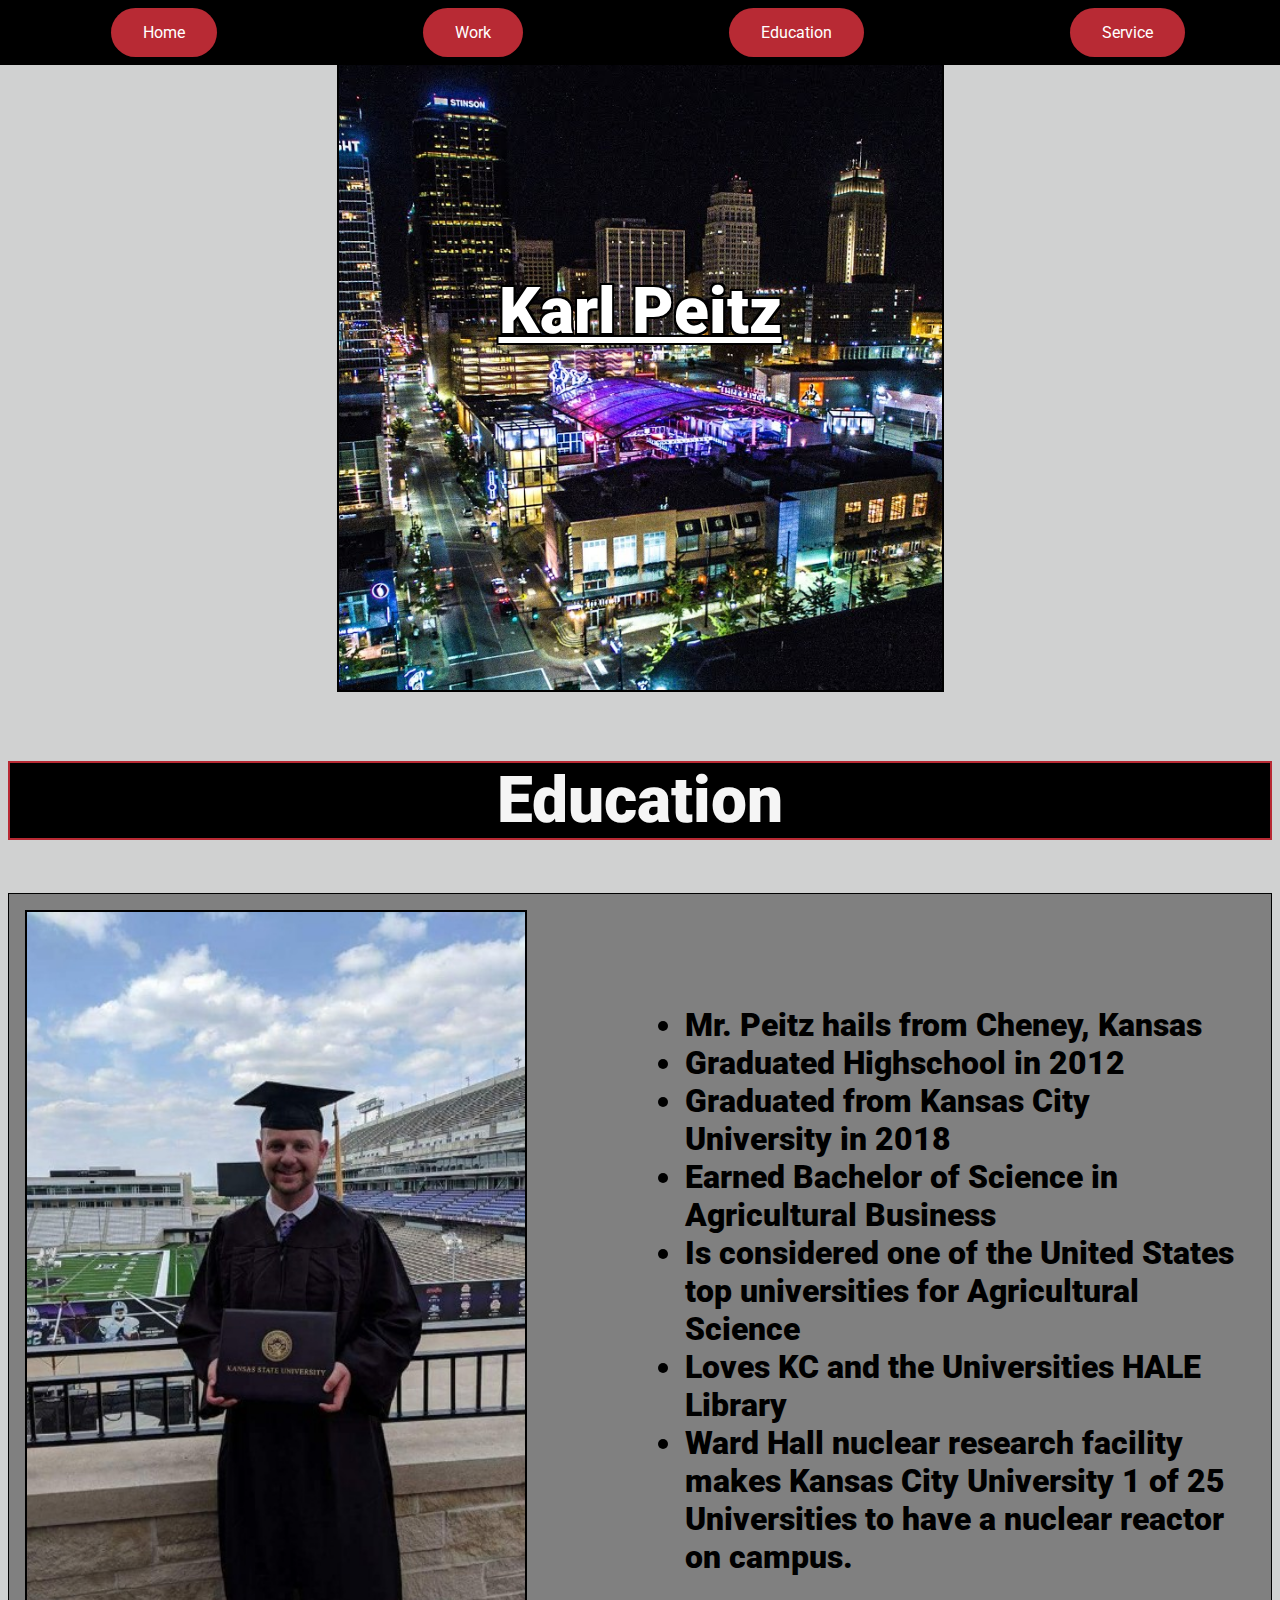
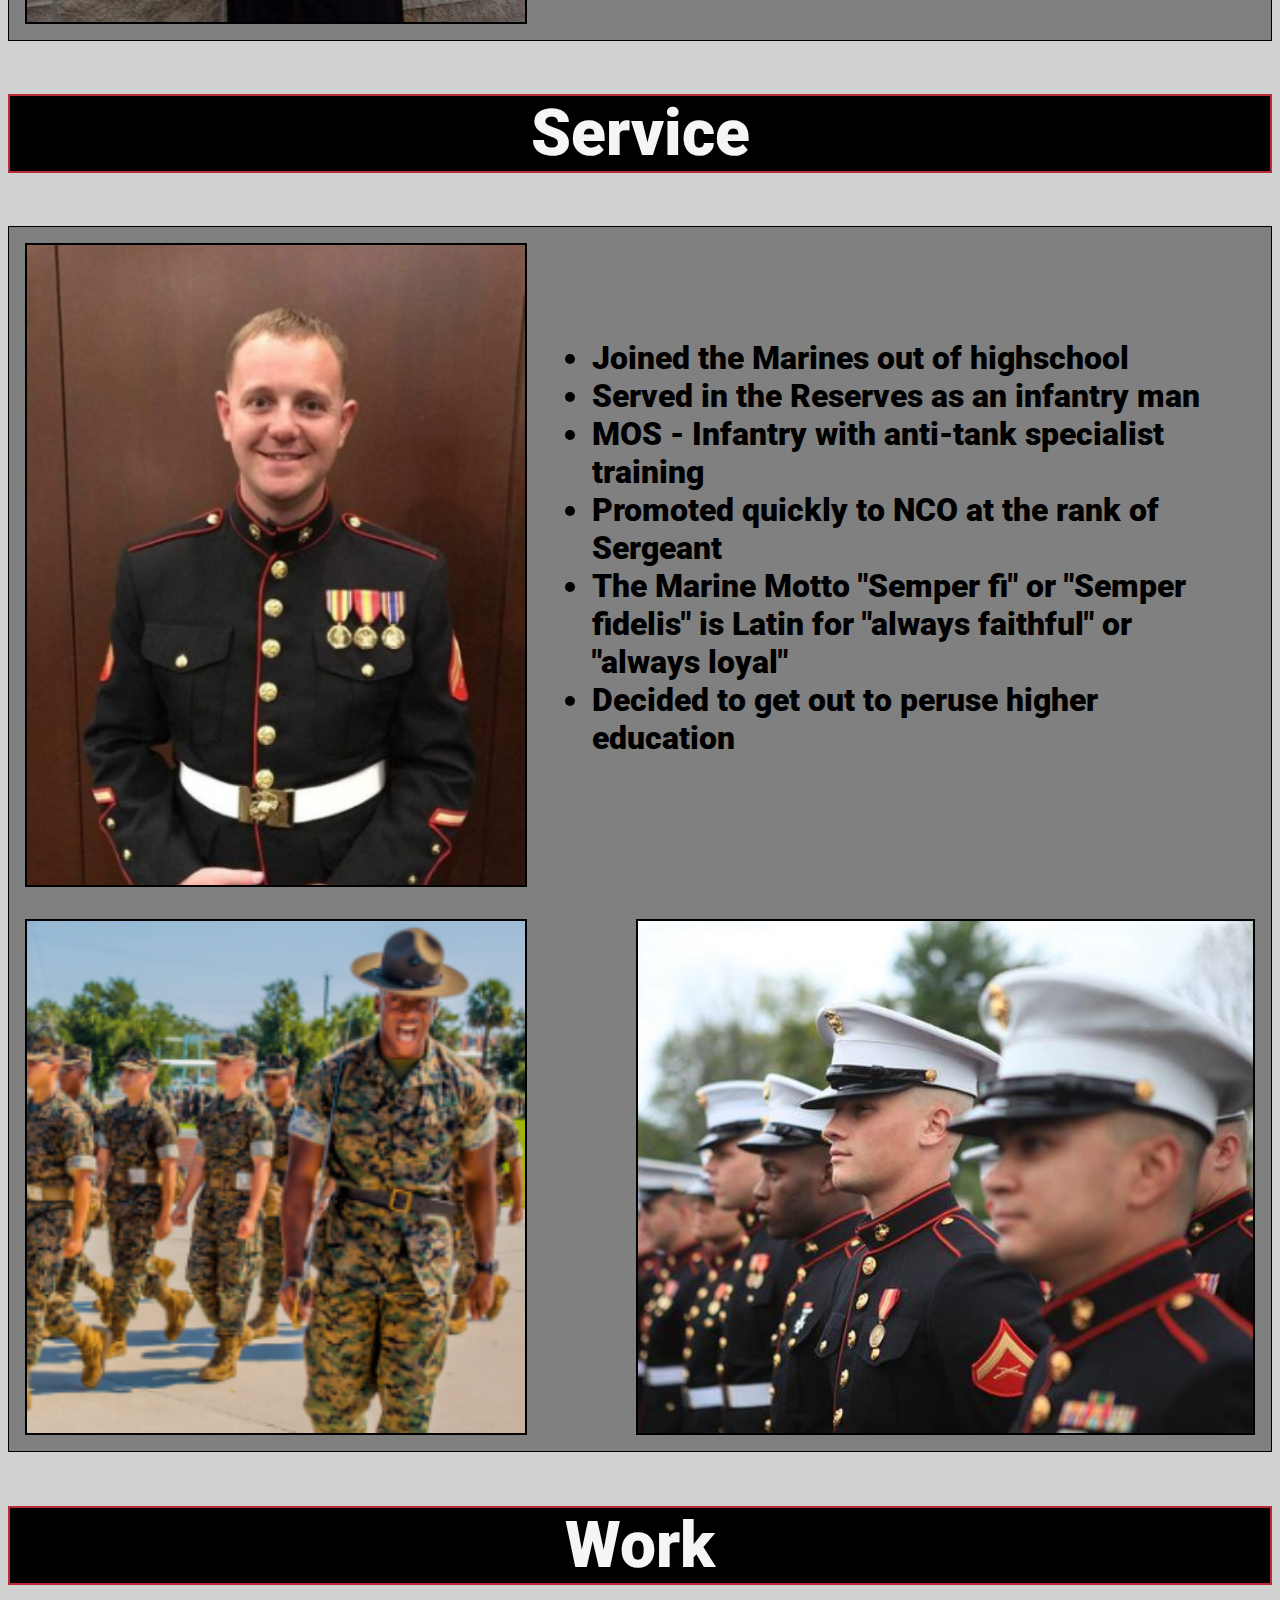
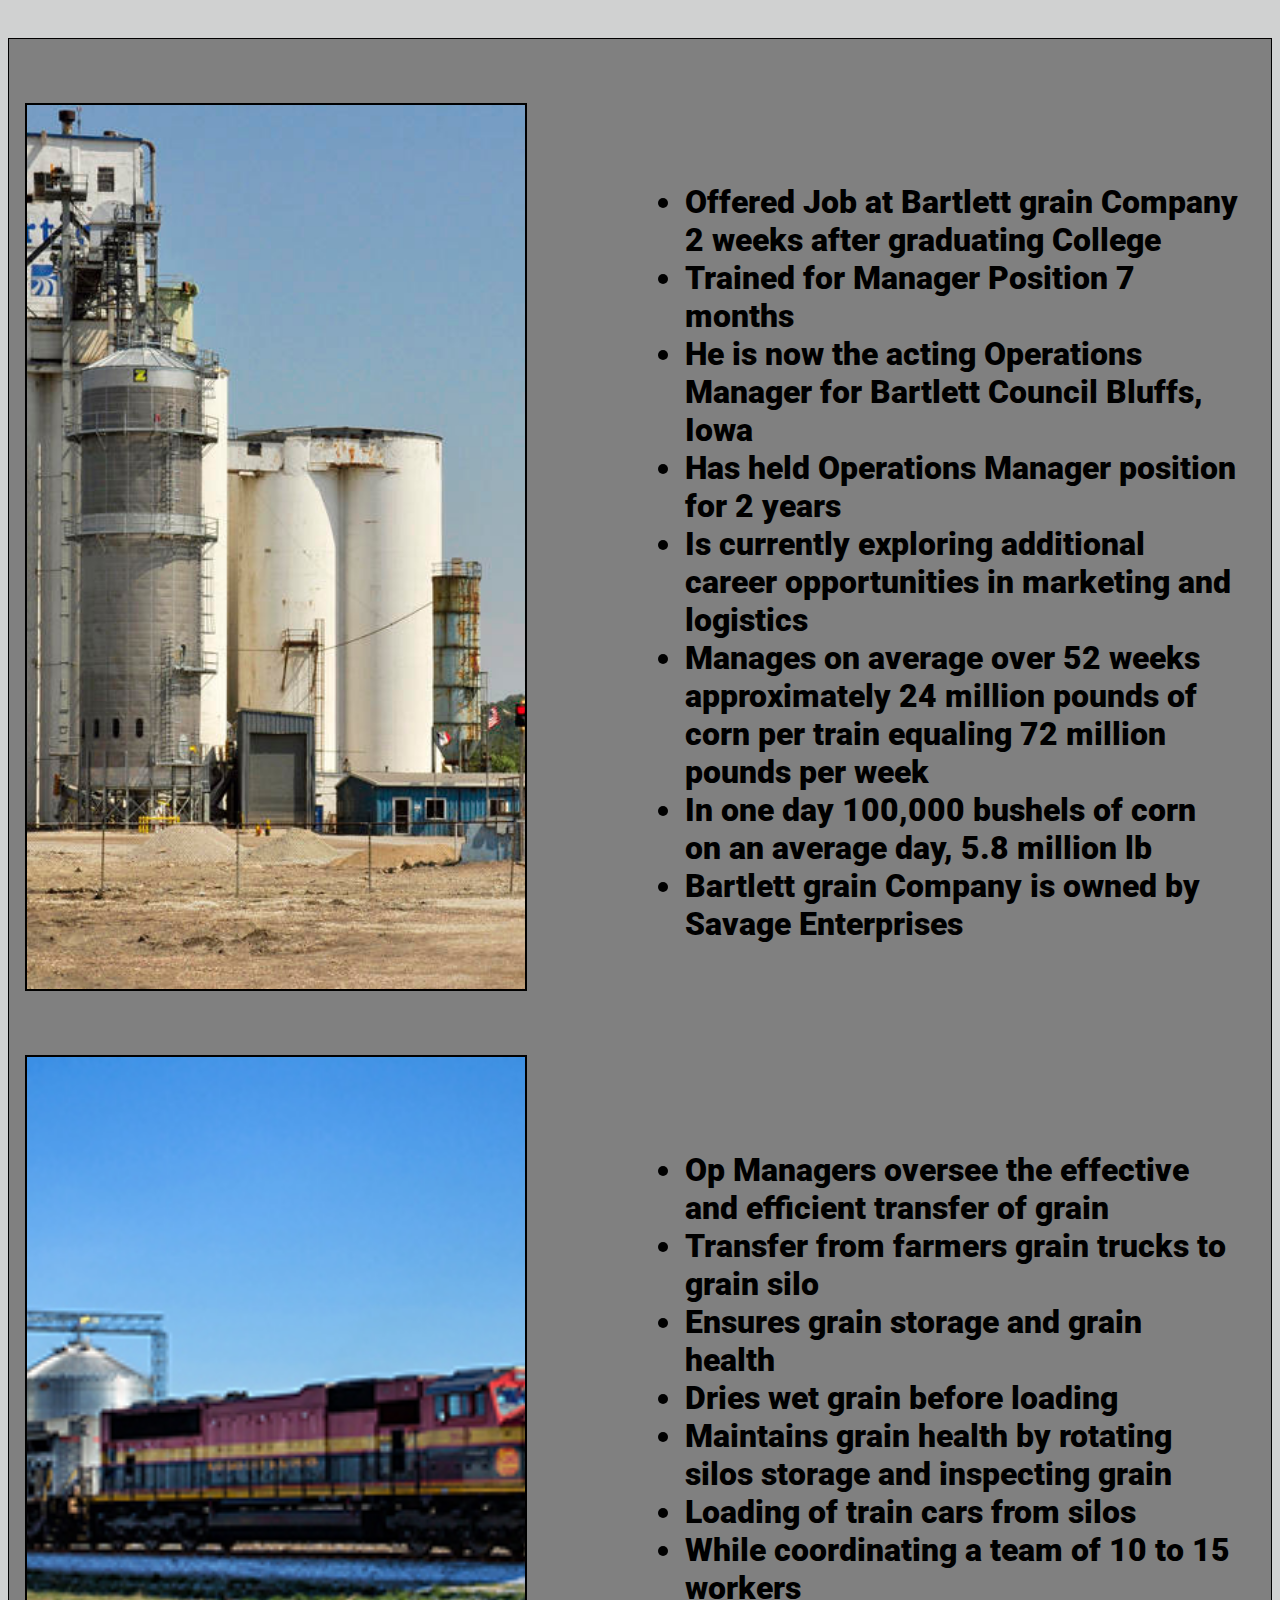
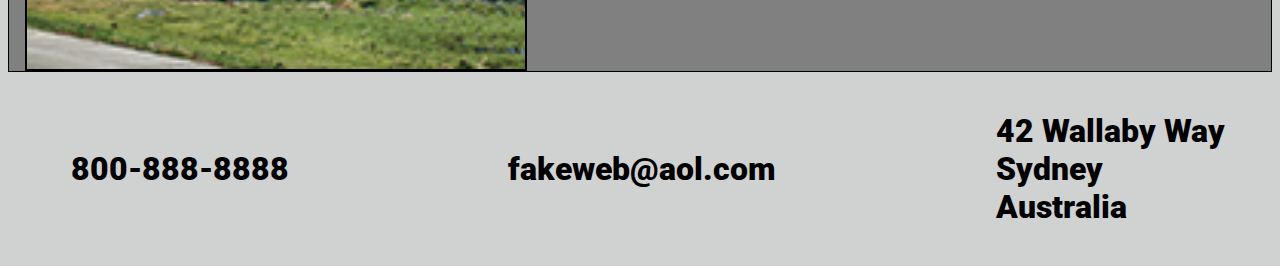
==== BigProject/index.html @ 29ce56cd "Added Mobile styling" ====
<!DOCTYPE html>
<!-- Note to self implement css grid in future iterateions -->
<html lang="en">
<head>
    <meta charset="UTF-8">
    <meta name="viewport" content="width=device-width, initial-scale=1.0">
    <link rel="stylesheet" href="style.css">
    <link href="https://fonts.googleapis.com/css2?family=Roboto:ital,wght@0,300;1,500;1,900&display=swap" rel="stylesheet">
    <title>Karl Peitz</title>
</head>
<body>
    <div class="navbar">
        <a class="navbar-button" href="#Home">Home</a>
        <a class="navbar-button" href="#Work">Work</a>
        <a class="navbar-button" href="#Education">Education</a>
        <a class="navbar-button" href="#Service">Service</a>
    </div>
<div>   
<div id="Home">
    <section class="main-content container">
            <div class="background">
                <div class="container">
                    <p class="heading"> Karl Peitz</p>
                </div>
            </div>    
    </section>
    <div class="main-container">

    <a id="Education">
        <h2>Education</h2>
        <section class="main-content container wrapper-border">
            <div class="background-gradPic Pic-w-half"></div>  
            <ul class="text-left">
                <li>Mr. Peitz hails from Cheney, Kansas</li>
                <li>Graduated Highschool in 2012</li>
                <li>Graduated from Kansas City University in 2018</li>
                <li>Earned Bachelor of Science in Agricultural Business</li>
                <li>Is considered one of the United States top universities for Agricultural Science</li>
                <li>Loves KC and the Universities HALE Library</li>
                <li>Ward Hall nuclear research facility makes Kansas City University 1 of 25 Universities to have a nuclear reactor on campus.</li>
            </ul>
            
        </section>
    </a>

    <a id="Service">
        <h2>Service</h2>
        <section class="main-content wrapper-border">
            <div class="background-dressBlues Pic-w-half"></div>
            <ul class="list-left text-left">
                <li>Joined the Marines out of highschool</li>
                <li>Served in the Reserves as an infantry man</li>
                <li>MOS - Infantry with anti-tank specialist training</li>
                <li>Promoted quickly to NCO at the rank of Sergeant</li>
                <li>The Marine Motto "Semper fi" or "Semper fidelis" is Latin for "always faithful" or "always loyal"</li>
                <li>Decided to get out to peruse higher education</li>
            </ul>
            <!-- <div class="main-content "> -->
                <div class="background-bootCamp Pic-w-half"></div>
            
                <div class="background-bootCamp2 Pic-w-half"> </div>
            <!-- </div>  -->
            
        </section>
    </a>

    <a id="Work">
        <h2>Work</h2>
        <div class="wrapper-border ">
        <section class="main-content ">
            <div class="background-workSite Pic-w-half"></div>
            <ul class="text-left">
                <li>Offered Job at Bartlett grain Company 2 weeks after graduating College</li>
                <li>Trained for Manager Position 7 months</li>
                <li>He is now the acting Operations Manager for Bartlett Council Bluffs, Iowa</li>
                <li>Has held Operations Manager position for 2 years</li>
                <li>Is currently exploring additional career opportunities in marketing and logistics</li>
                <li>Manages on average over 52 weeks approximately 24 million pounds of corn per train equaling 72 million pounds per week</li>
                <li>In one day 100,000 bushels of corn on an average day, 5.8 million lb</li>
                <li>Bartlett grain Company is owned by Savage Enterprises</li>
            </ul>
        </section>
        <section  class="main-content">
            <div class="background-longTrain Pic-w-half"></div>   
            <ul class="text-left" >
                    <li>Op Managers oversee the effective and efficient transfer of grain</li>
                    <li>Transfer from farmers grain trucks to grain silo</li>
                    <li>Ensures grain storage and grain health</li>
                    <li>Dries wet grain before loading</li>
                    <li>Maintains grain health by rotating silos storage and inspecting grain</li>
                    <li>Loading of train cars from silos</li>
                    <li>While coordinating a team of 10 to 15 workers</li>
            </ul>
           
 
            
        </section>
    </div>
    </a>

</div>
</div>

    <footer>
        <p> 800-888-8888</p>
        <br>
        <p>fakeweb@aol.com</p>
        <br>
    <p>42 Wallaby Way
        <br>
        Sydney
        <br>
        Australia</p>
    </footer>
</div>
</body>
</html>
---- BigProject/style.css ----
:root{
    --mainColor: #000;
    --secondaryColor: grey;
    --accentColor: #B82A34;

}
body{
    background-color: rgba(22,25, 26, .2);
}
.heading{
    font-family: 'Roboto', sans-serif;
    text-align: center;
    display: block;
    color: #ffffff;
    text-shadow:
   -2px -2px 0 #000,  
    2px -2px 0 #000,
    -2px 2px 0 #000,
     2px 2px 0 #000;
    font-size: 4em;
    text-decoration-line: underline;
    padding-bottom: 1em;
}
h2{
    text-align: center;
    font-family: 'Roboto', sans-serif;
    text-emphasis: bold;
    font-size: 4em;
    font-weight: 900;
    color: whitesmoke;
    background-color: var(--mainColor);
    border:2px solid var(--accentColor);
}
p, li{
    font-family: 'Roboto', sans-serif;
    font-size: 2em;
    font-weight: 900;
}
/* Div management */
.main-container{
    display: grid;
    grid-template-columns: auto;
}
.main-content{
    margin-top: 2em;
    height: auto;
    display: grid;
    grid-template-columns: auto auto;
}
.container{
    justify-content: center;
    align-content: center;
}
.wrapper-border{
    border: 1px solid black;
    background-color: var(--secondaryColor);
}
.text-left{
    text-align: left;
    list-style-position: outside;
    padding-left: 20em;
    padding-top: 6em;
    padding-bottom: 3em;
    padding-right: 2em;
}
.list-left{
    padding-left: 25%;
}

/* All background images */
.background{
    background-image: url("resources/nightScape.jpg");
    background-color: #cccccc;
    background-size: cover;
    background-repeat: no-repeat;
    background-position: 50% 50%;
    padding: 10em 10em 10em 10em;
    margin: 1em 1em 1em 1em;
    border: 2px solid black;
    height: 20em;
}
section{
    display: grid;
    grid-template-columns: repeat(auto auto);
}
.navbar{
    display: flex;
    flex-direction: row;
    justify-content: space-around;
    align-items: center;
    overflow: hidden;
    position: fixed;
    top: 0;
    width: 100%;
    padding: .5em;
    background-color: var(--mainColor);
    left: 0;
}
.navbar-button{
        padding: 1em 1em 1em 1em;
        background-color: var(--accentColor);
        border: none;
        color: white;
        padding: 15px 32px;
        text-align: center;
        text-decoration: none;
        display: inline-block;
        font-size: 16px;
        border-radius: 50px;
        font-family: 'Roboto', sans-serif;
}
footer{
    padding: 5em 5em ;
    text-align: left;
    font-family: 'Roboto', sans-serif;
    font-weight: 800;
    float: left;
    display: flex;
    flex-direction: row;
    justify-content: space-around;
    align-items: center;
    width: 100%;
    padding: .5em;
}


.background-longTrain{
    height: auto;
    background-image: url("resources/longTrain.jpg");
    background-color: #cccccc;
    background-size: cover;
    background-repeat: no-repeat;
    background-position: 50% 50%;
    padding: 10em 10em 10em 10em;
    margin: 1em 1em 1em 1em;
    margin-bottom: 0em;
    max-width: 30em;
    border: 2px solid black;
}

.background-workSite{
    max-width: 100%;
    height: auto;
    background-image: url("resources/workSite.jpg");
    background-color: #cccccc;
    background-size: cover;
    background-repeat: no-repeat;
    background-position: 80% 80%;
    padding: 10em 10em 10em 10em;
    margin: 1em 1em 1em 1em;
    margin-top: 2em;
    min-height: 25em;
    max-width: 30em;
    border: 2px solid black;
}

.background-gradPic{
    background-image: url("resources/gradPic.jpg");
    background-color: #cccccc;
    background-size: cover;
    background-repeat: no-repeat;
    background-position: 25% 25%;
    padding: 10em 10em 10em 10em;
    margin: 1em 1em 1em 1em;
    min-height: 20em;
    max-width: 30em;
    border: 2px solid black;
}
.background-bootCamp{
    background-image: url("resources/bootCamp.png");
    background-color: #cccccc;
    background-size: cover;
    background-position: top right;
    background-repeat: no-repeat;
    padding: 10em 10em 10em 10em;
    margin: 1em 1em 1em 1em;
    height: 12em;
    border: 2px solid black;
}
.background-bootCamp2{
    background-image: url("resources/bootCamp2.png");
    background-color: #cccccc;
    background-size: cover;
    background-position: top right;
    background-repeat: no-repeat;
    padding: 10em 10em 10em 10em;
    margin: 1em 1em 1em 1em;
    height: 12em;
    border: 2px solid black;
    float: right;
    padding-left: 2px;
    margin-left: auto;
}
.background-dressBlues{
    background-image: url("resources/dressBlues.jpg");
    background-color: #cccccc;
    background-size: cover;
    background-repeat: no-repeat;
    background-position: 15% 15%;
    padding: 10em 10em 10em 10em;
    margin: 1em 1em 1em 1em;
    min-height: 20em;
    max-width: 30em;
    border: 2px solid black;
}
/* This is picture width */
.Pic-w-half{
    width: 50%;
}
.Pic-w-full{
    width: 100%;
}
/* Media query to make it mobile friendly */

@media only screen and (max-width: 800px){
    section{
        display: grid;
        grid-template-columns: repeat(auto);
        width: 100%;
    }
    .main-content{
        display: grid;
        grid-template-columns: auto;
        width: 100%;
    }
    .list-left{
        padding-left: 25%;
    }
    .text-left{
        text-align: left;
        list-style-position: outside;
        padding-left: 12em;
        padding-top: 6em;
        padding-bottom: 3em;
        padding-right: 12em;
        font-size: .5em;
    }
    li{
        font-size: 2em;
    }
    .Pic-w-half{
        width: 0%;
    }
    footer{
        width: 50%;
        font-size: .5em;
        padding: 5em 5em;
        text-align: left;
        font-family: 'Roboto', sans-serif;
        font-weight: 800;
        float: left;
        display: flex;
        flex-direction: column;
        justify-content: space-around;
        align-items: center;
        width: 100%;
        padding: .5em;
    }
    .navbar{
        width: auto;
        font-size: ;
        /* display: block; */
    }
    .background-bootCamp2{
        background-image: url("resources/bootCamp2.png");
        background-color: #cccccc;
        background-size: cover;
        background-position: top right;
        background-repeat: no-repeat;
        padding: 10em 10em 10em 10em;
        margin: 1em 1em 1em 1em;
        height: 12em;
        border: 2px solid black;
        float: right;
        padding-left: none;
        margin-left: auto;
    }
}
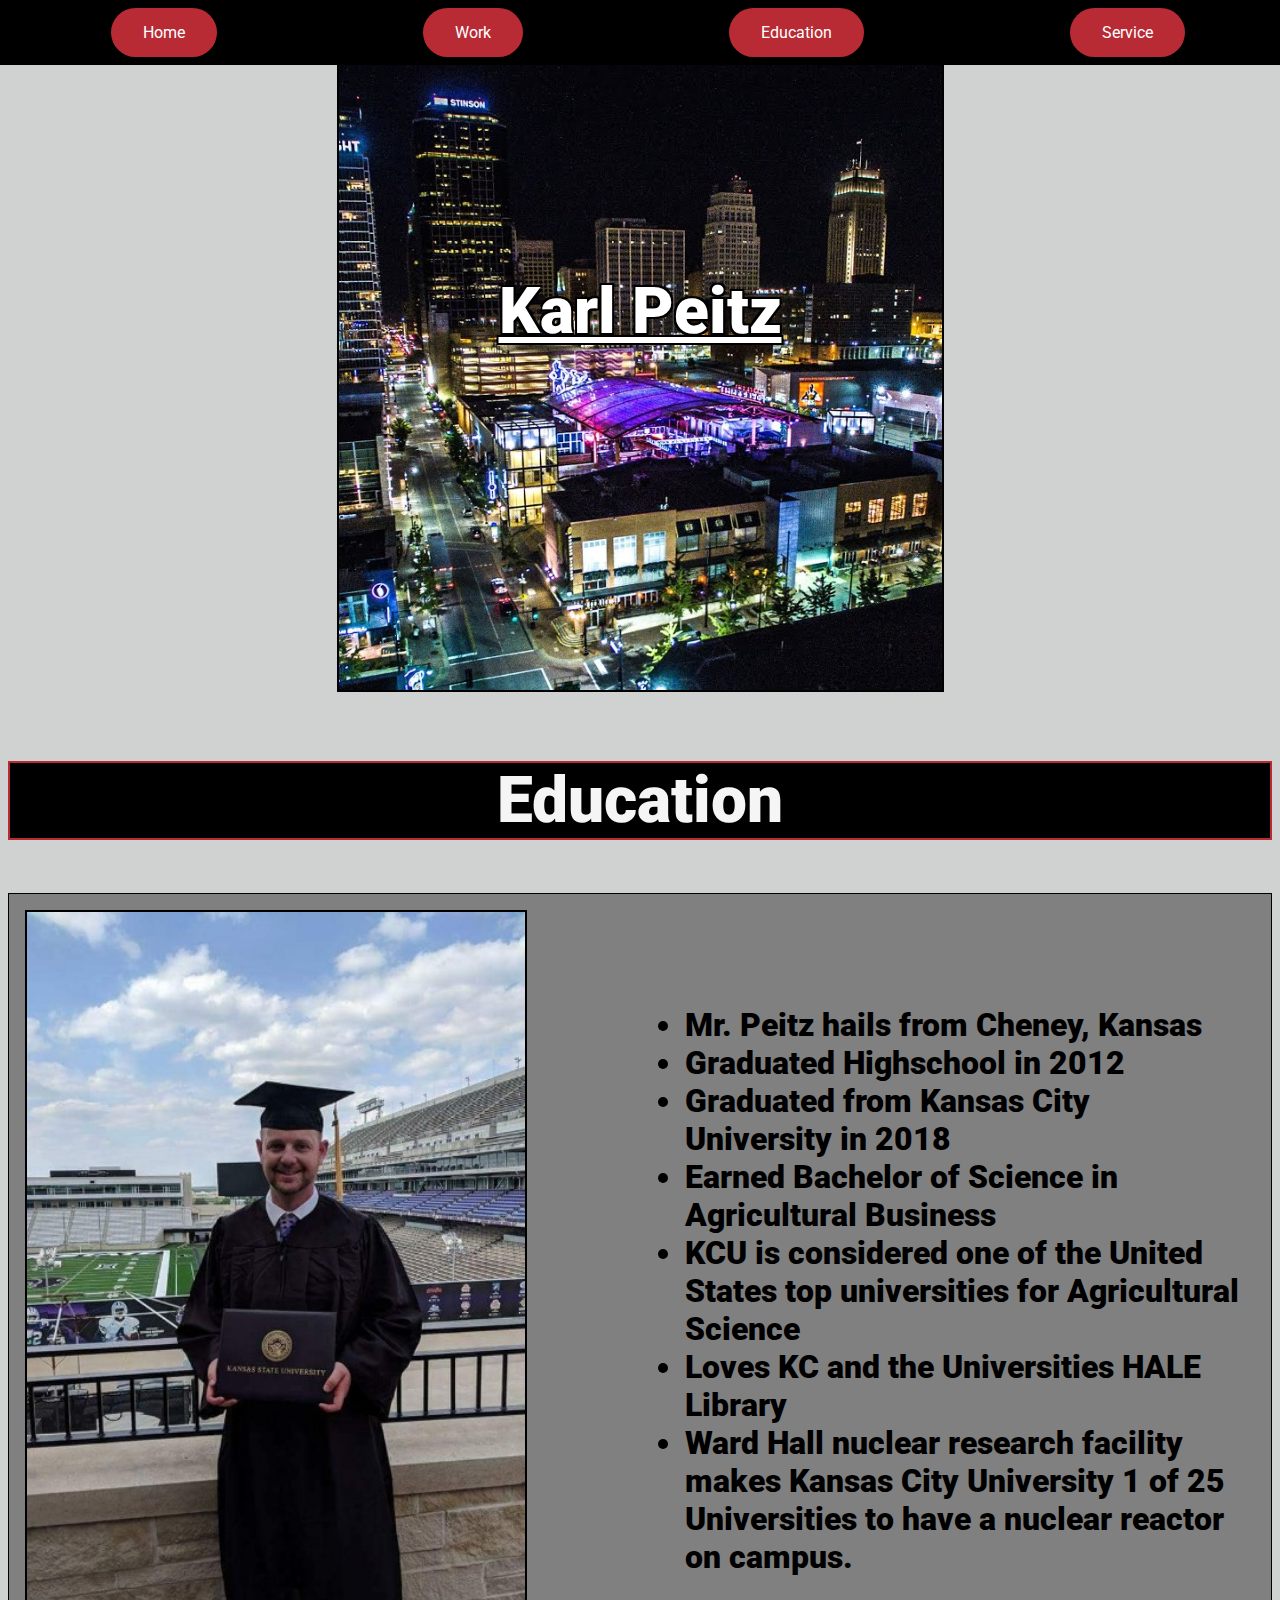
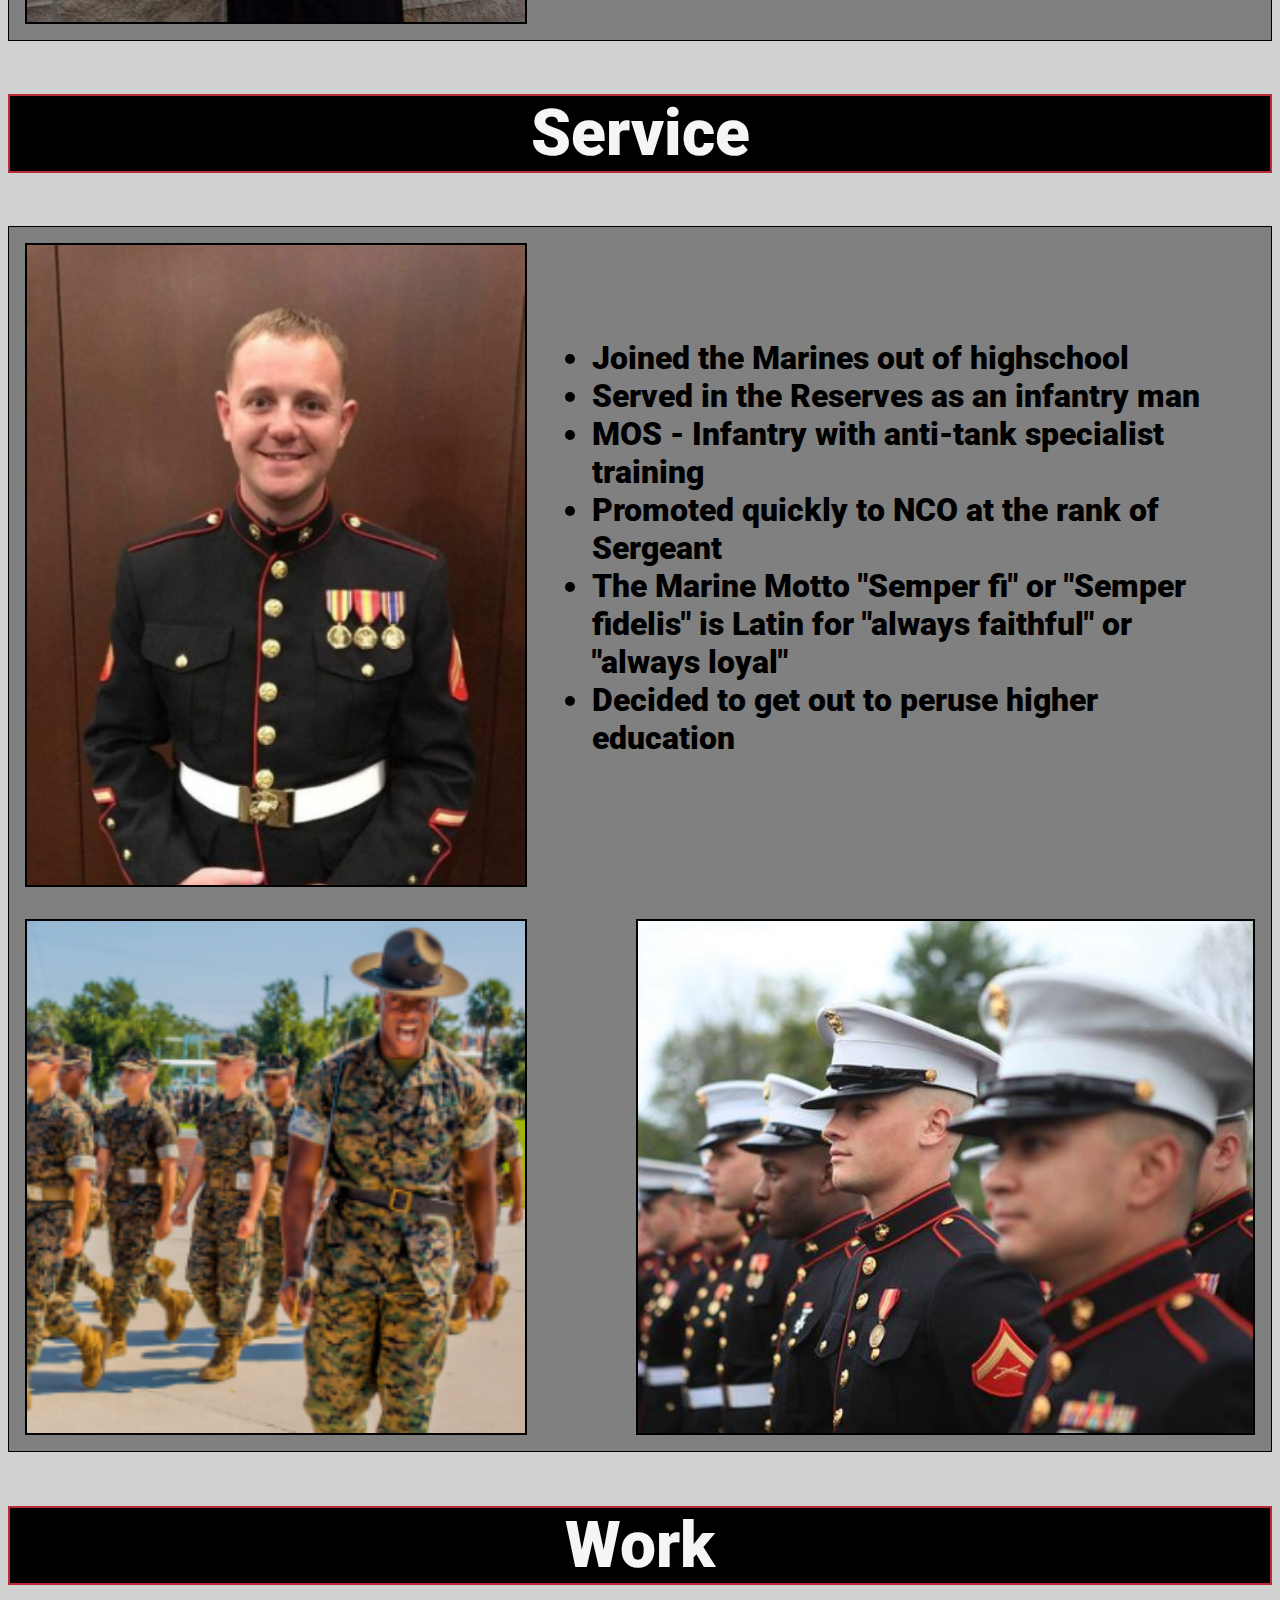
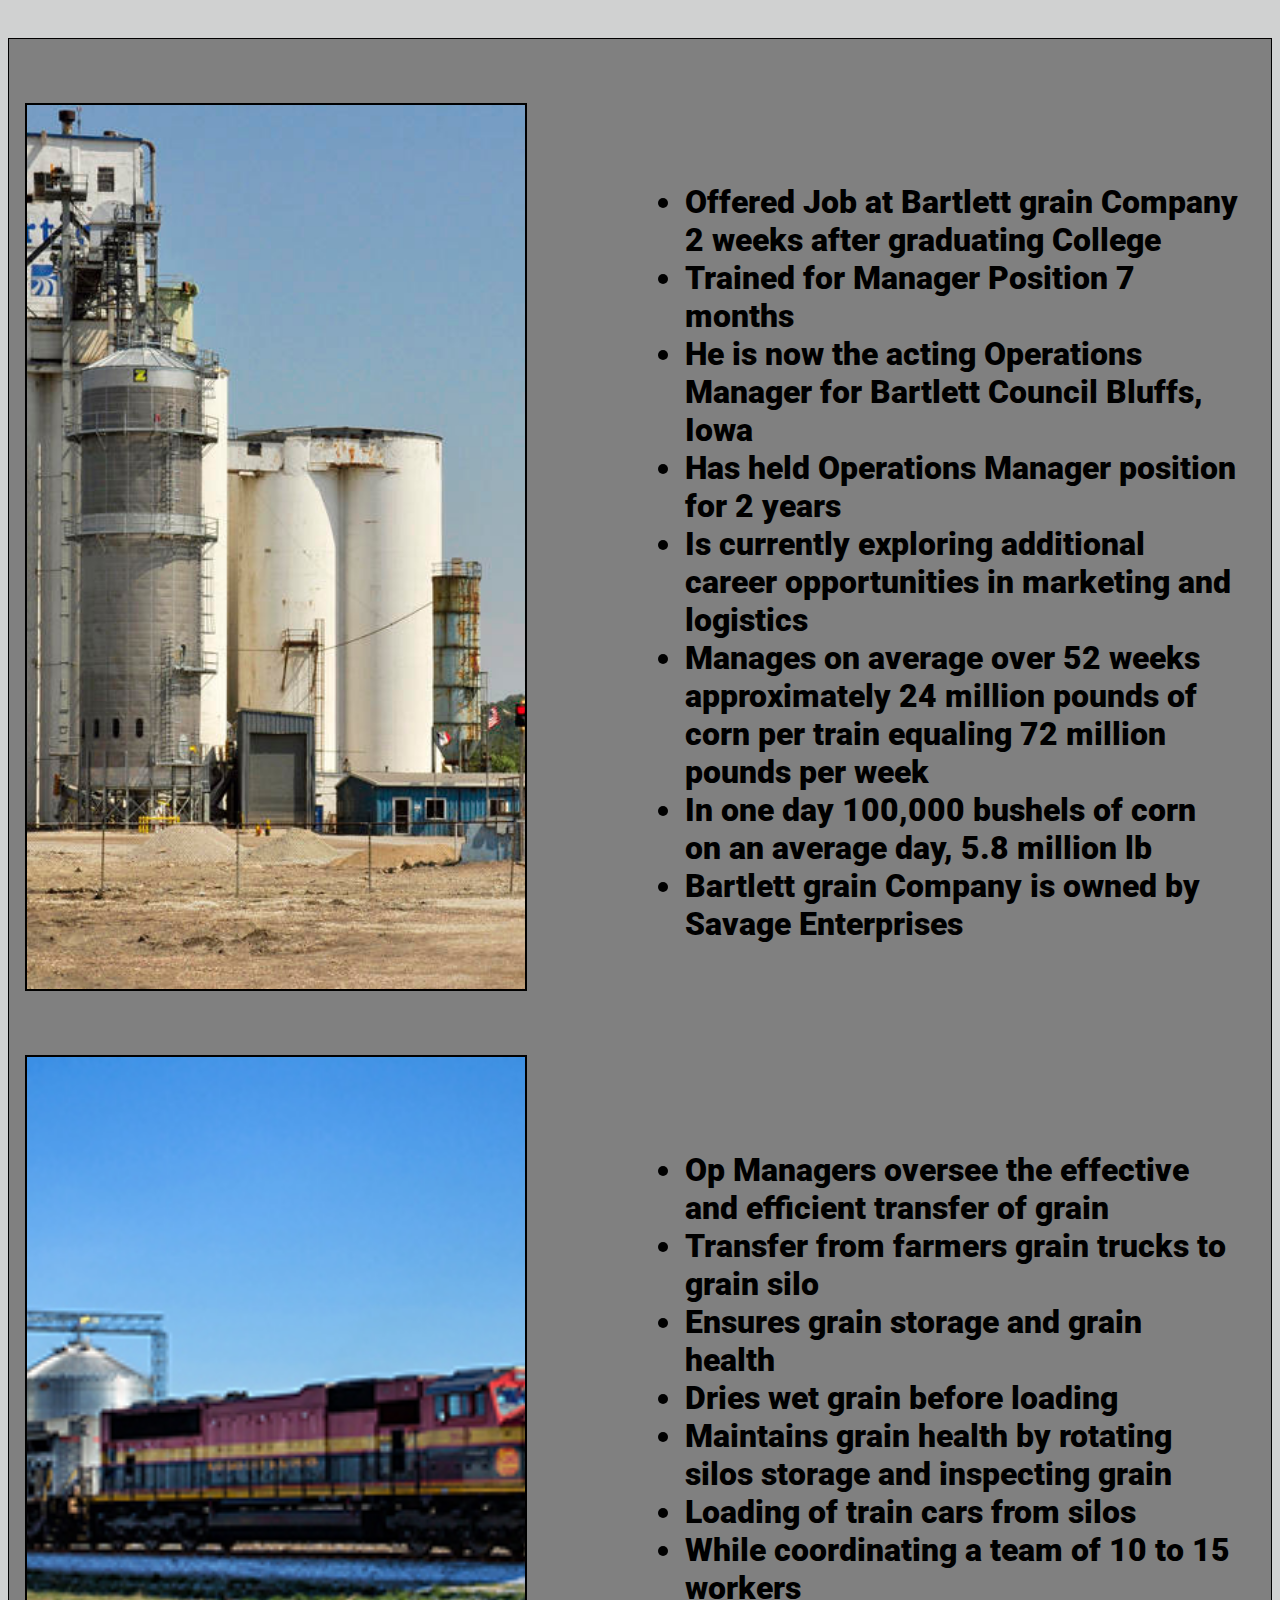
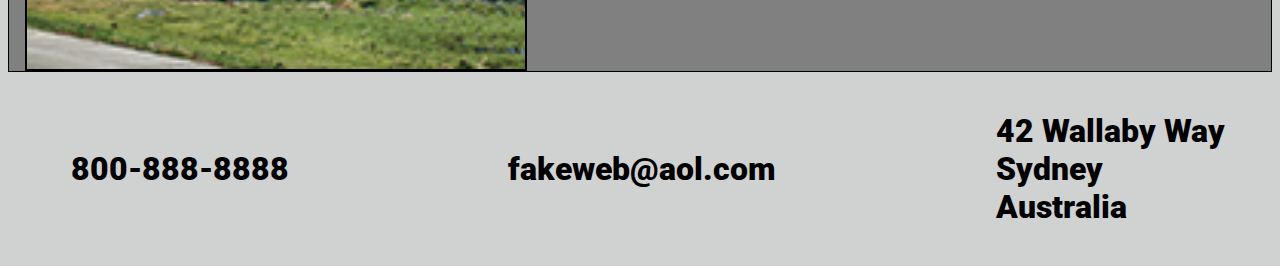
==== commit 442d597e: "corrected info in Ed section" ====
--- a/BigProject/index.html
+++ b/BigProject/index.html
@@ -35,7 +35,7 @@
                 <li>Graduated Highschool in 2012</li>
                 <li>Graduated from Kansas City University in 2018</li>
                 <li>Earned Bachelor of Science in Agricultural Business</li>
-                <li>Is considered one of the United States top universities for Agricultural Science</li>
+                <li>KCU is considered one of the United States top universities for Agricultural Science</li>
                 <li>Loves KC and the Universities HALE Library</li>
                 <li>Ward Hall nuclear research facility makes Kansas City University 1 of 25 Universities to have a nuclear reactor on campus.</li>
             </ul>
--- a/BigProject/style.css
+++ b/BigProject/style.css
@@ -258,14 +258,13 @@
     }
     .navbar{
         width: auto;
-        font-size: ;
         /* display: block; */
     }
     .background-bootCamp2{
         background-image: url("resources/bootCamp2.png");
         background-color: #cccccc;
         background-size: cover;
-        background-position: top right;
+        background-position: top;
         background-repeat: no-repeat;
         padding: 10em 10em 10em 10em;
         margin: 1em 1em 1em 1em;
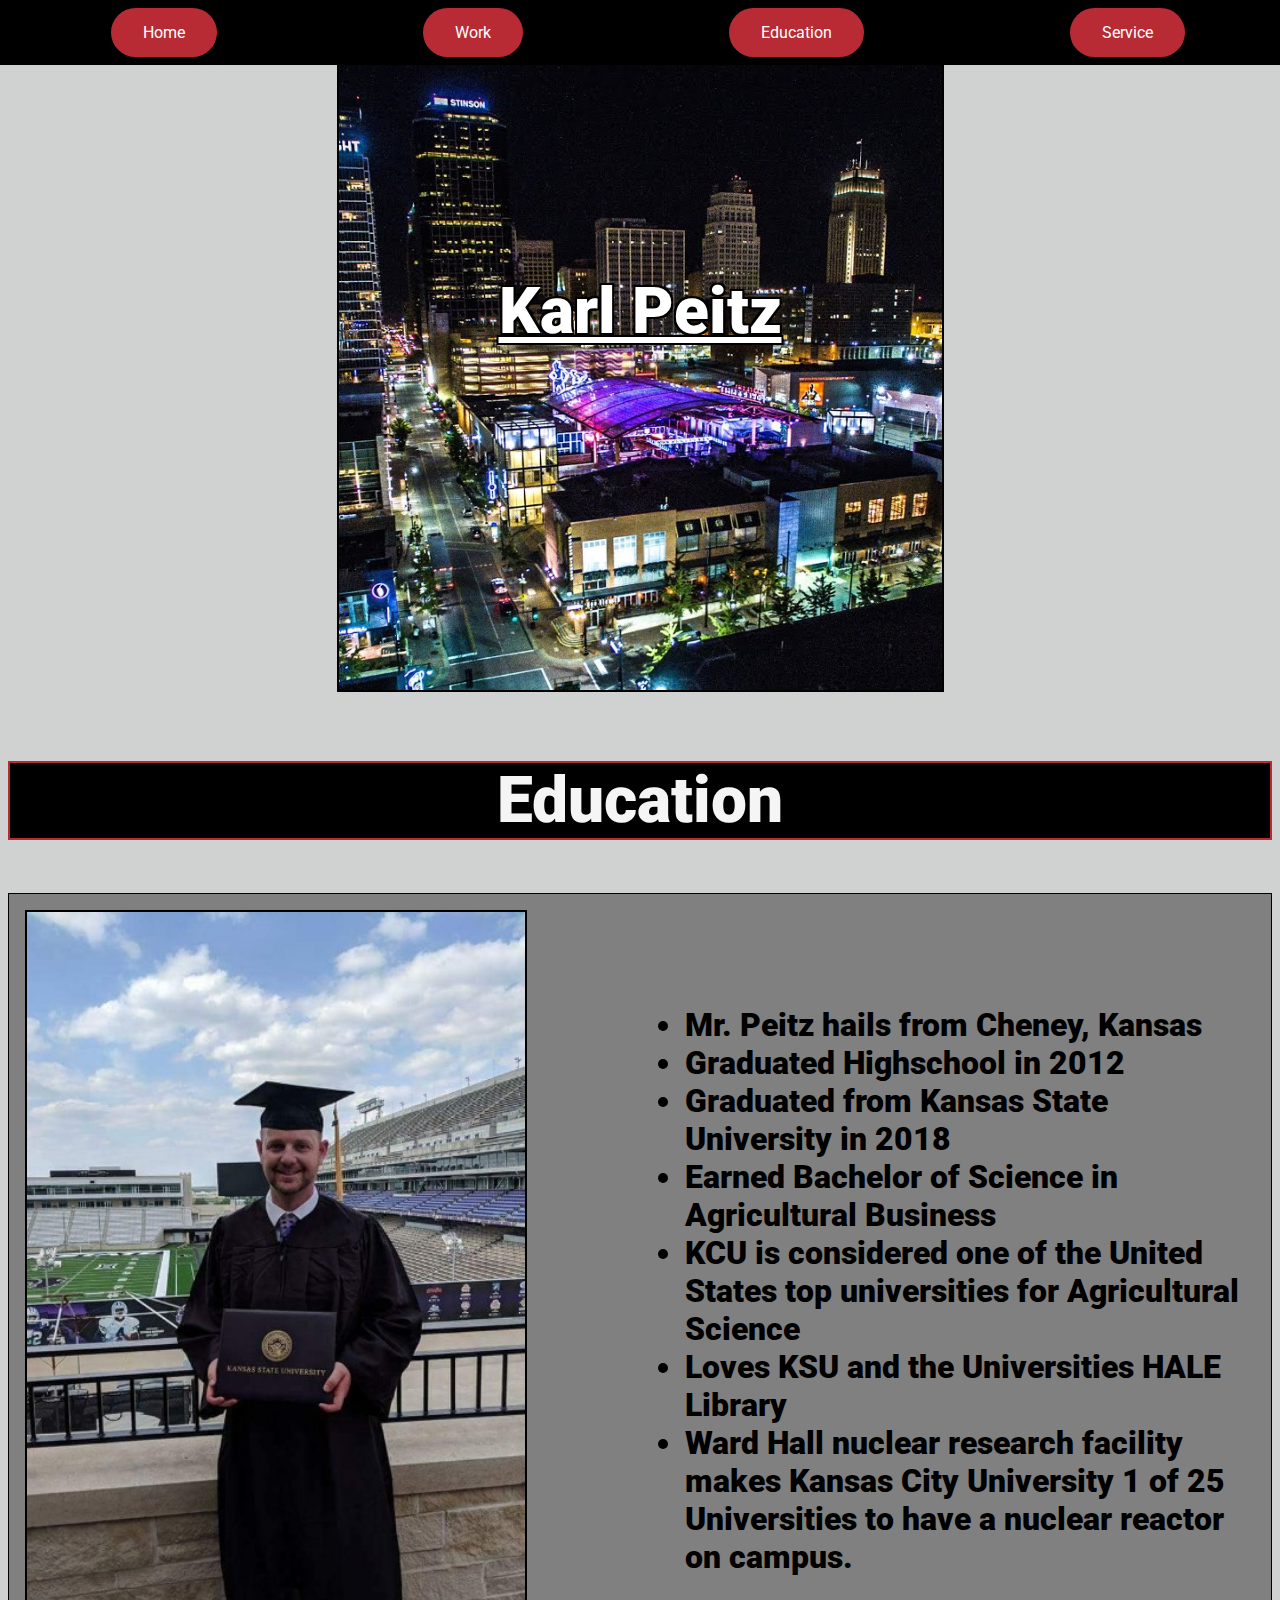
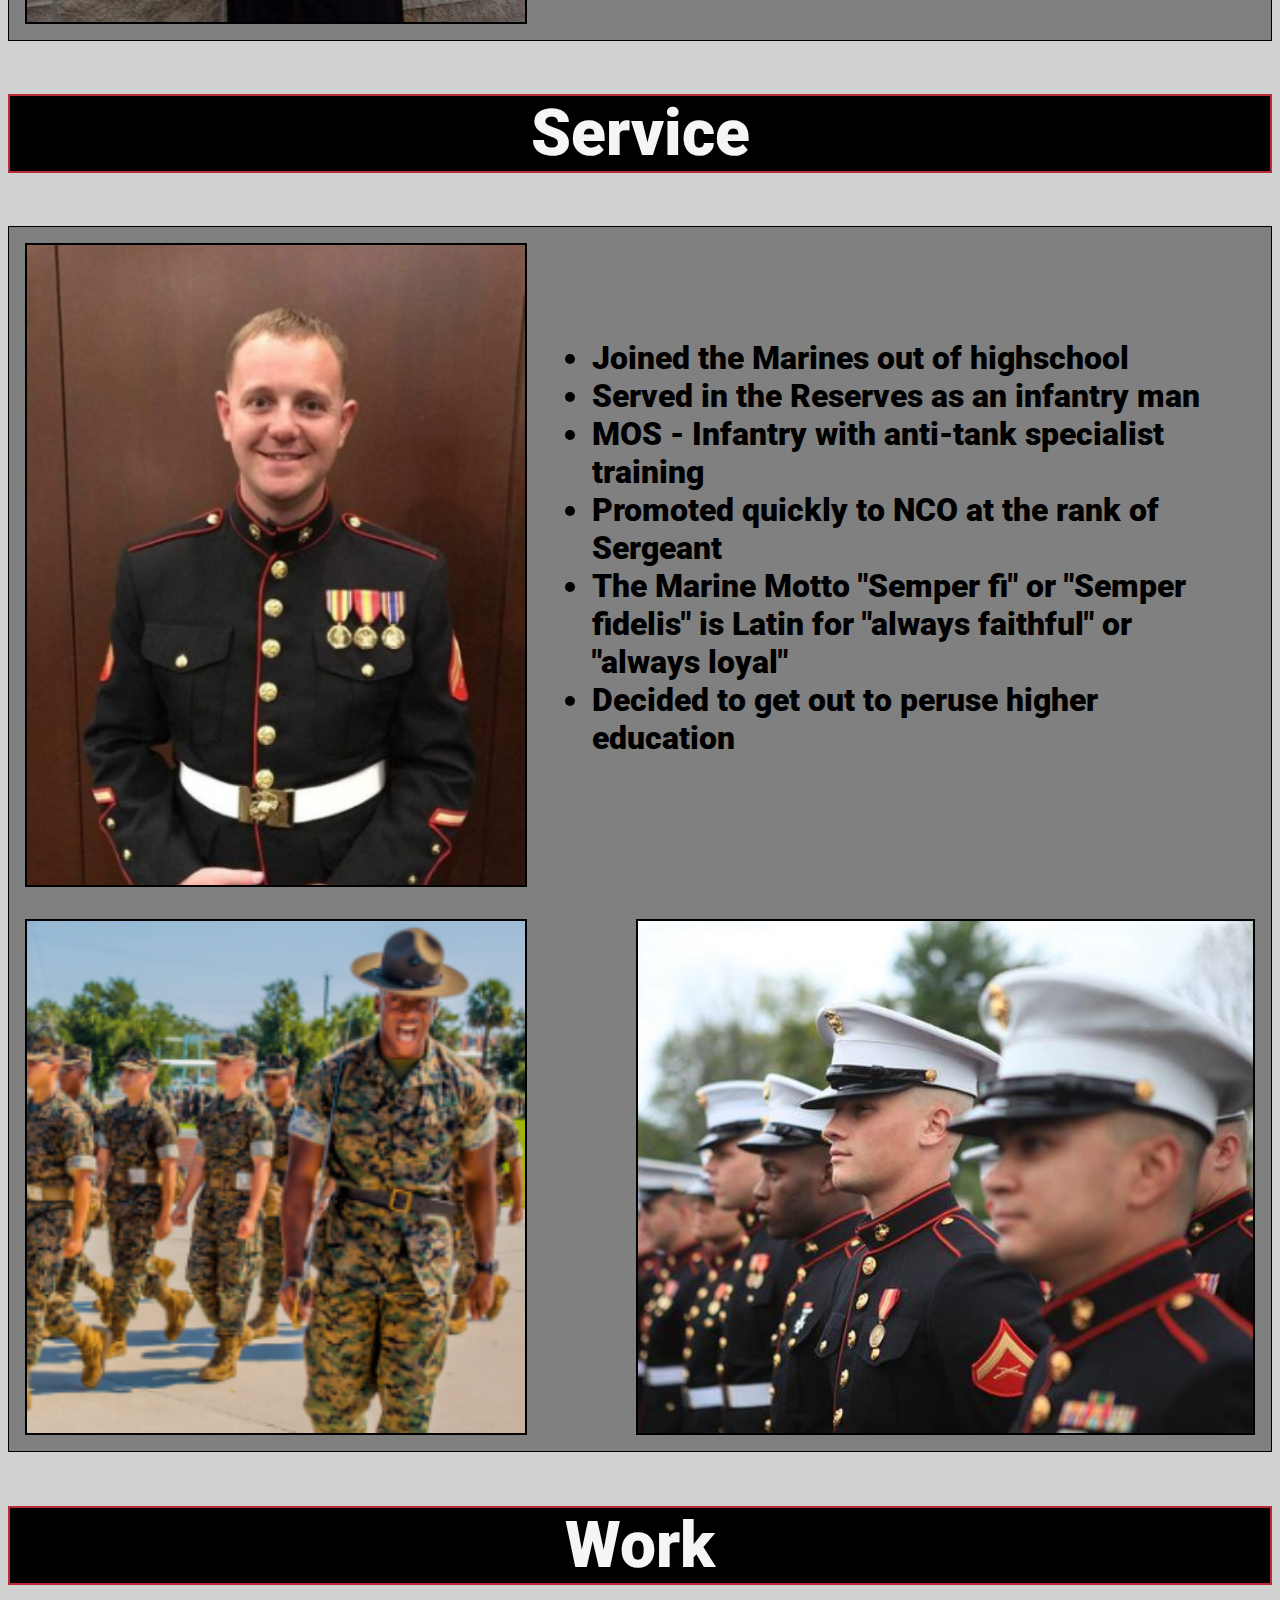
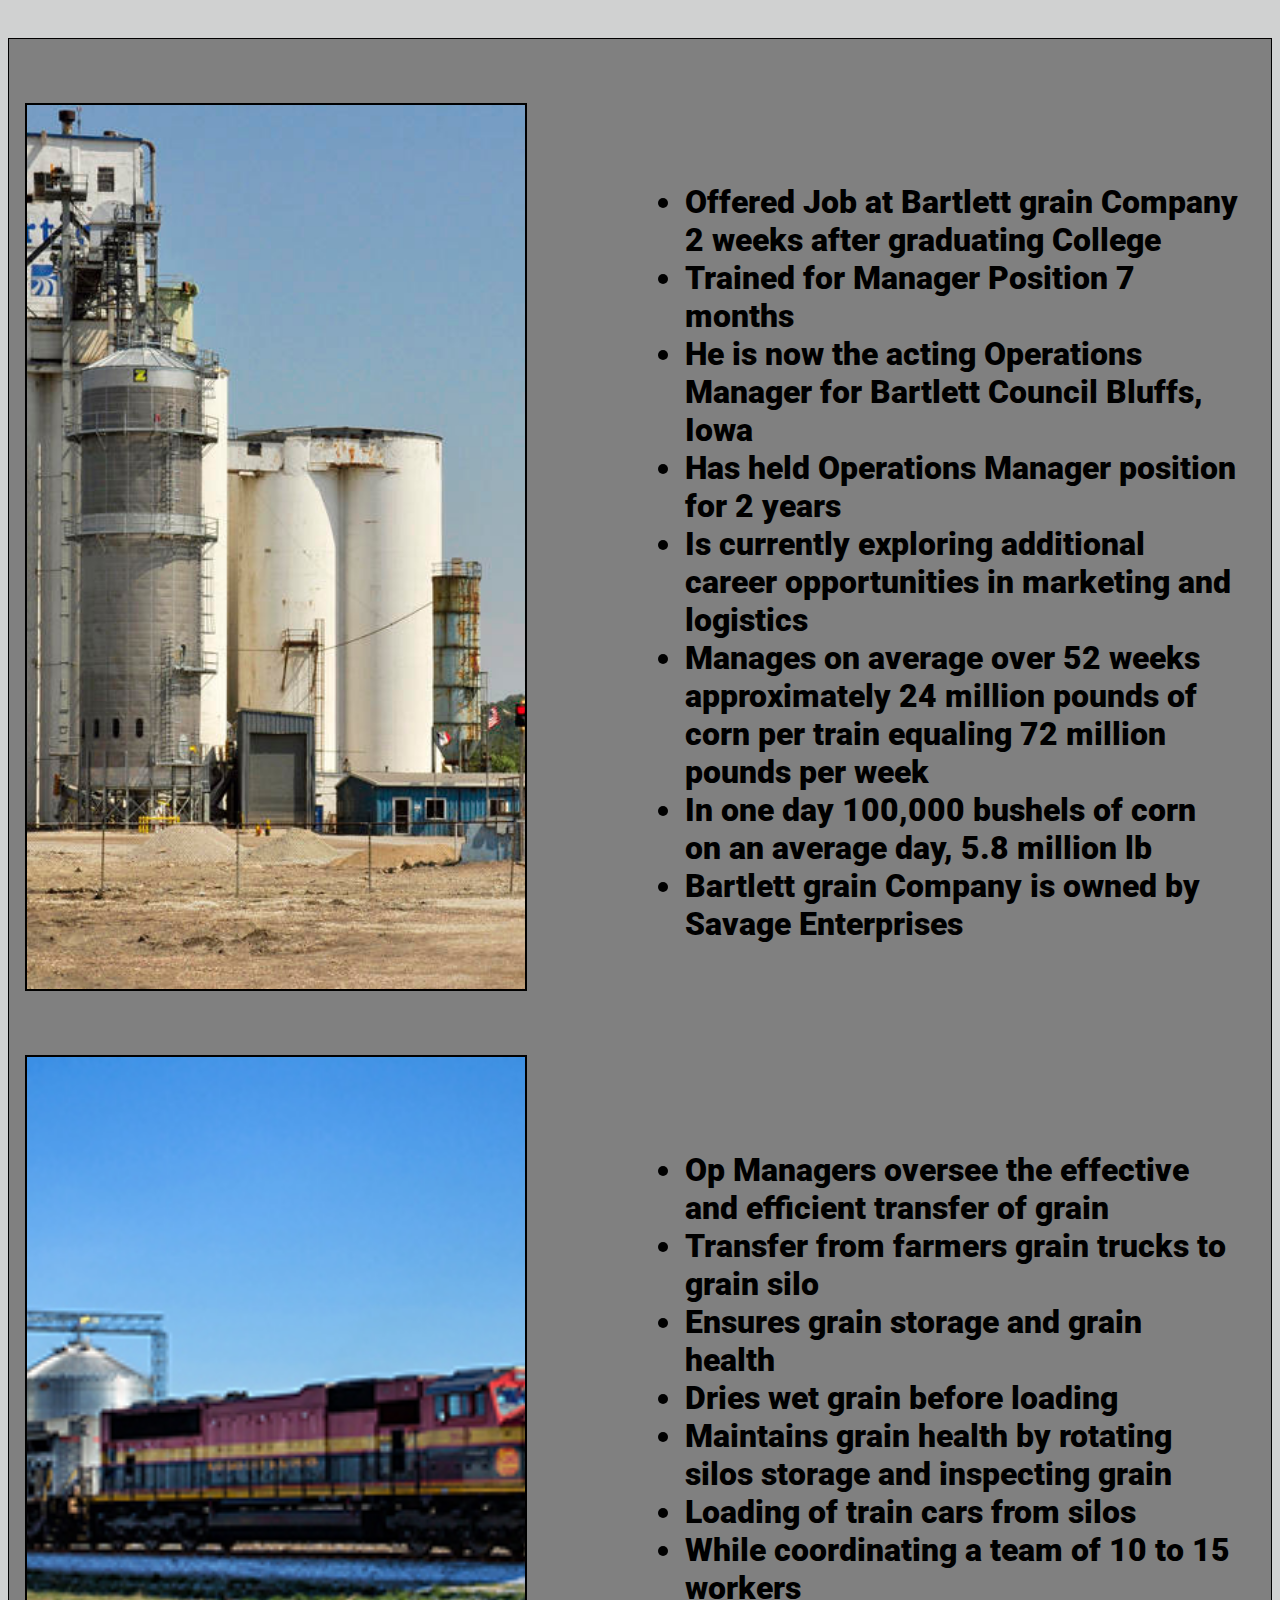
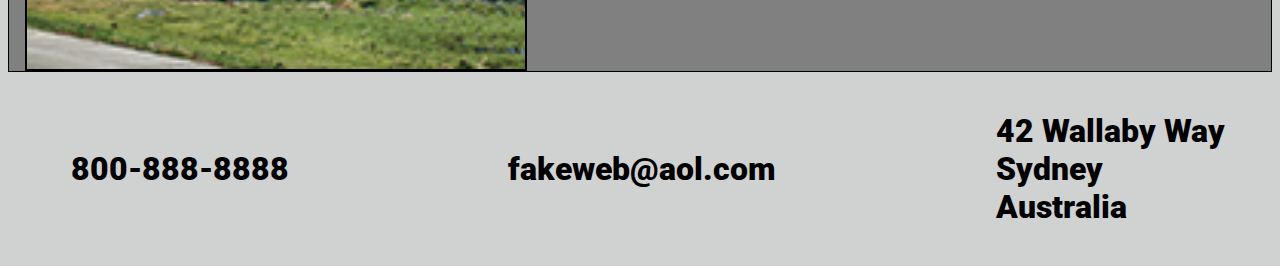
==== commit 8b0e389a: "Text error fixed in Education" ====
--- a/BigProject/index.html
+++ b/BigProject/index.html
@@ -33,10 +33,10 @@
             <ul class="text-left">
                 <li>Mr. Peitz hails from Cheney, Kansas</li>
                 <li>Graduated Highschool in 2012</li>
-                <li>Graduated from Kansas City University in 2018</li>
+                <li>Graduated from Kansas State University in 2018</li>
                 <li>Earned Bachelor of Science in Agricultural Business</li>
                 <li>KCU is considered one of the United States top universities for Agricultural Science</li>
-                <li>Loves KC and the Universities HALE Library</li>
+                <li>Loves KSU and the Universities HALE Library</li>
                 <li>Ward Hall nuclear research facility makes Kansas City University 1 of 25 Universities to have a nuclear reactor on campus.</li>
             </ul>
             
--- a/BigProject/style.css
+++ b/BigProject/style.css
@@ -258,7 +258,6 @@
     }
     .navbar{
         width: auto;
-        /* display: block; */
     }
     .background-bootCamp2{
         background-image: url("resources/bootCamp2.png");
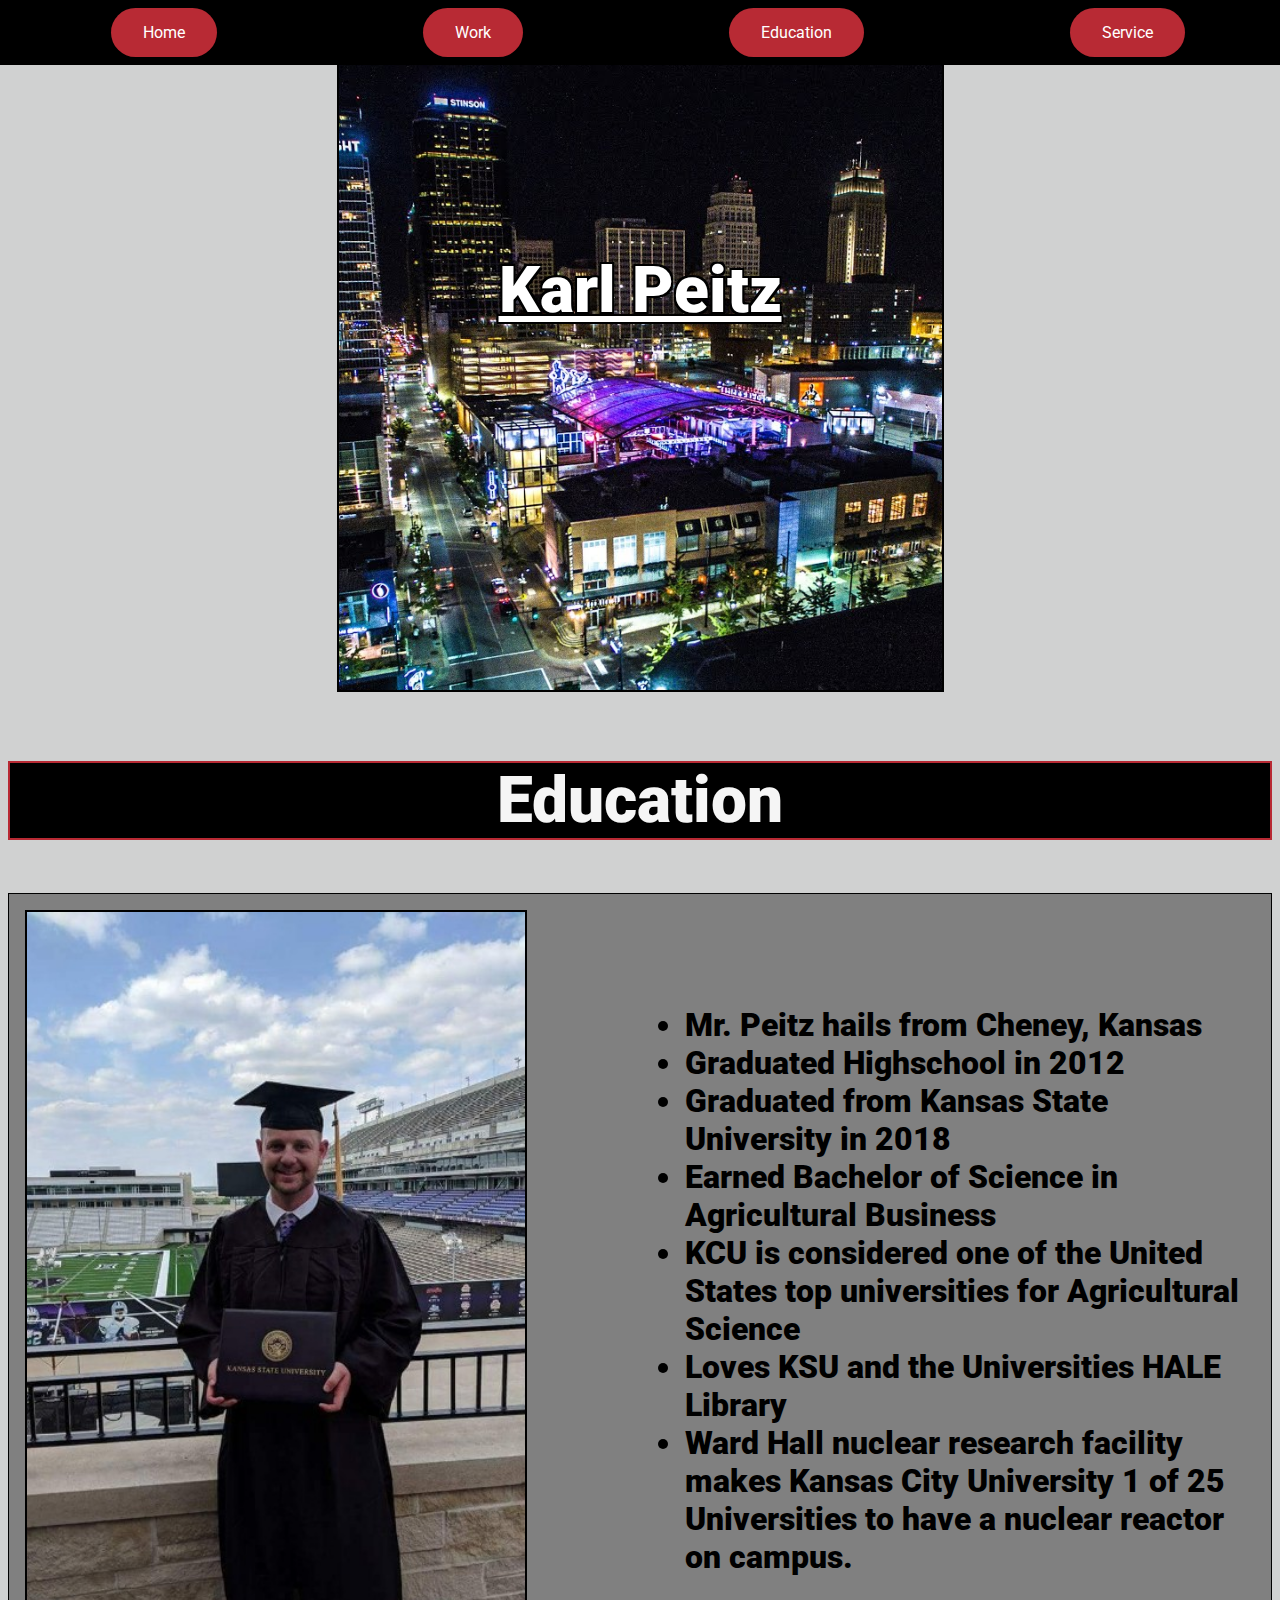
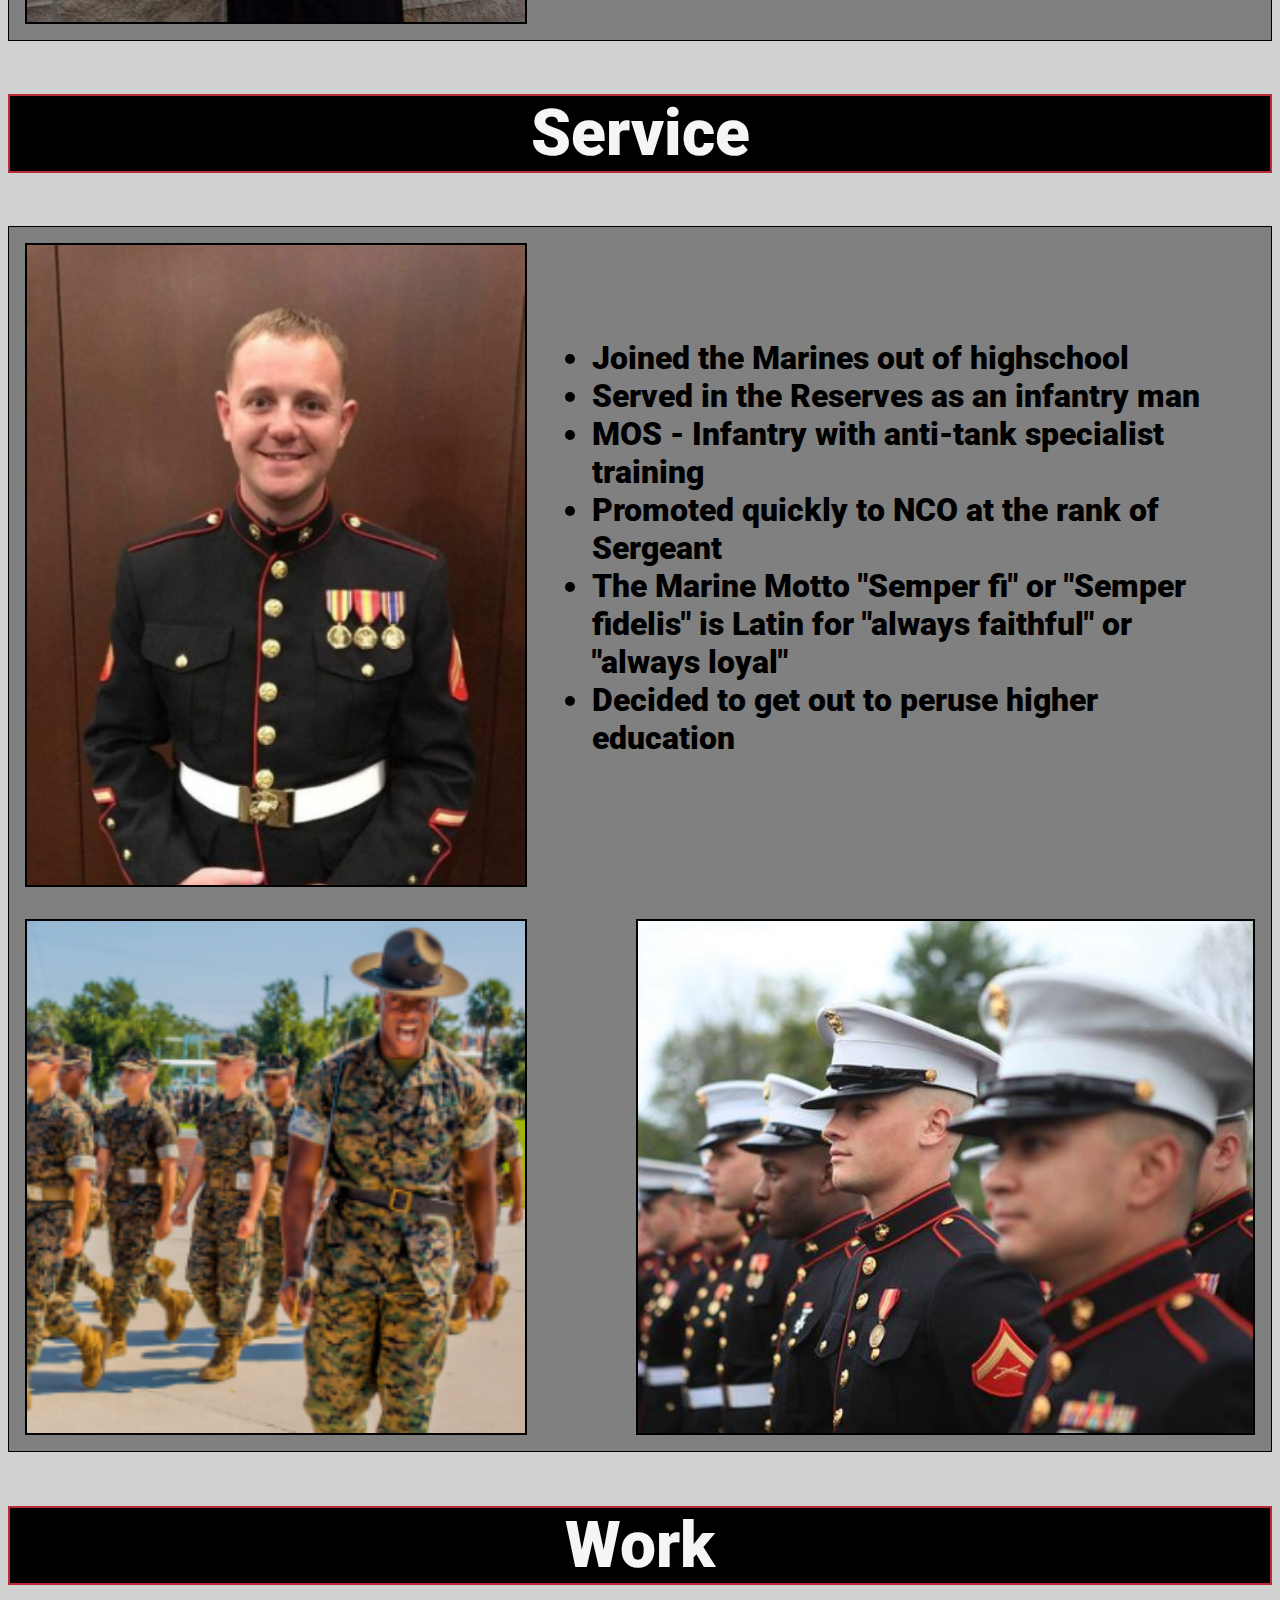
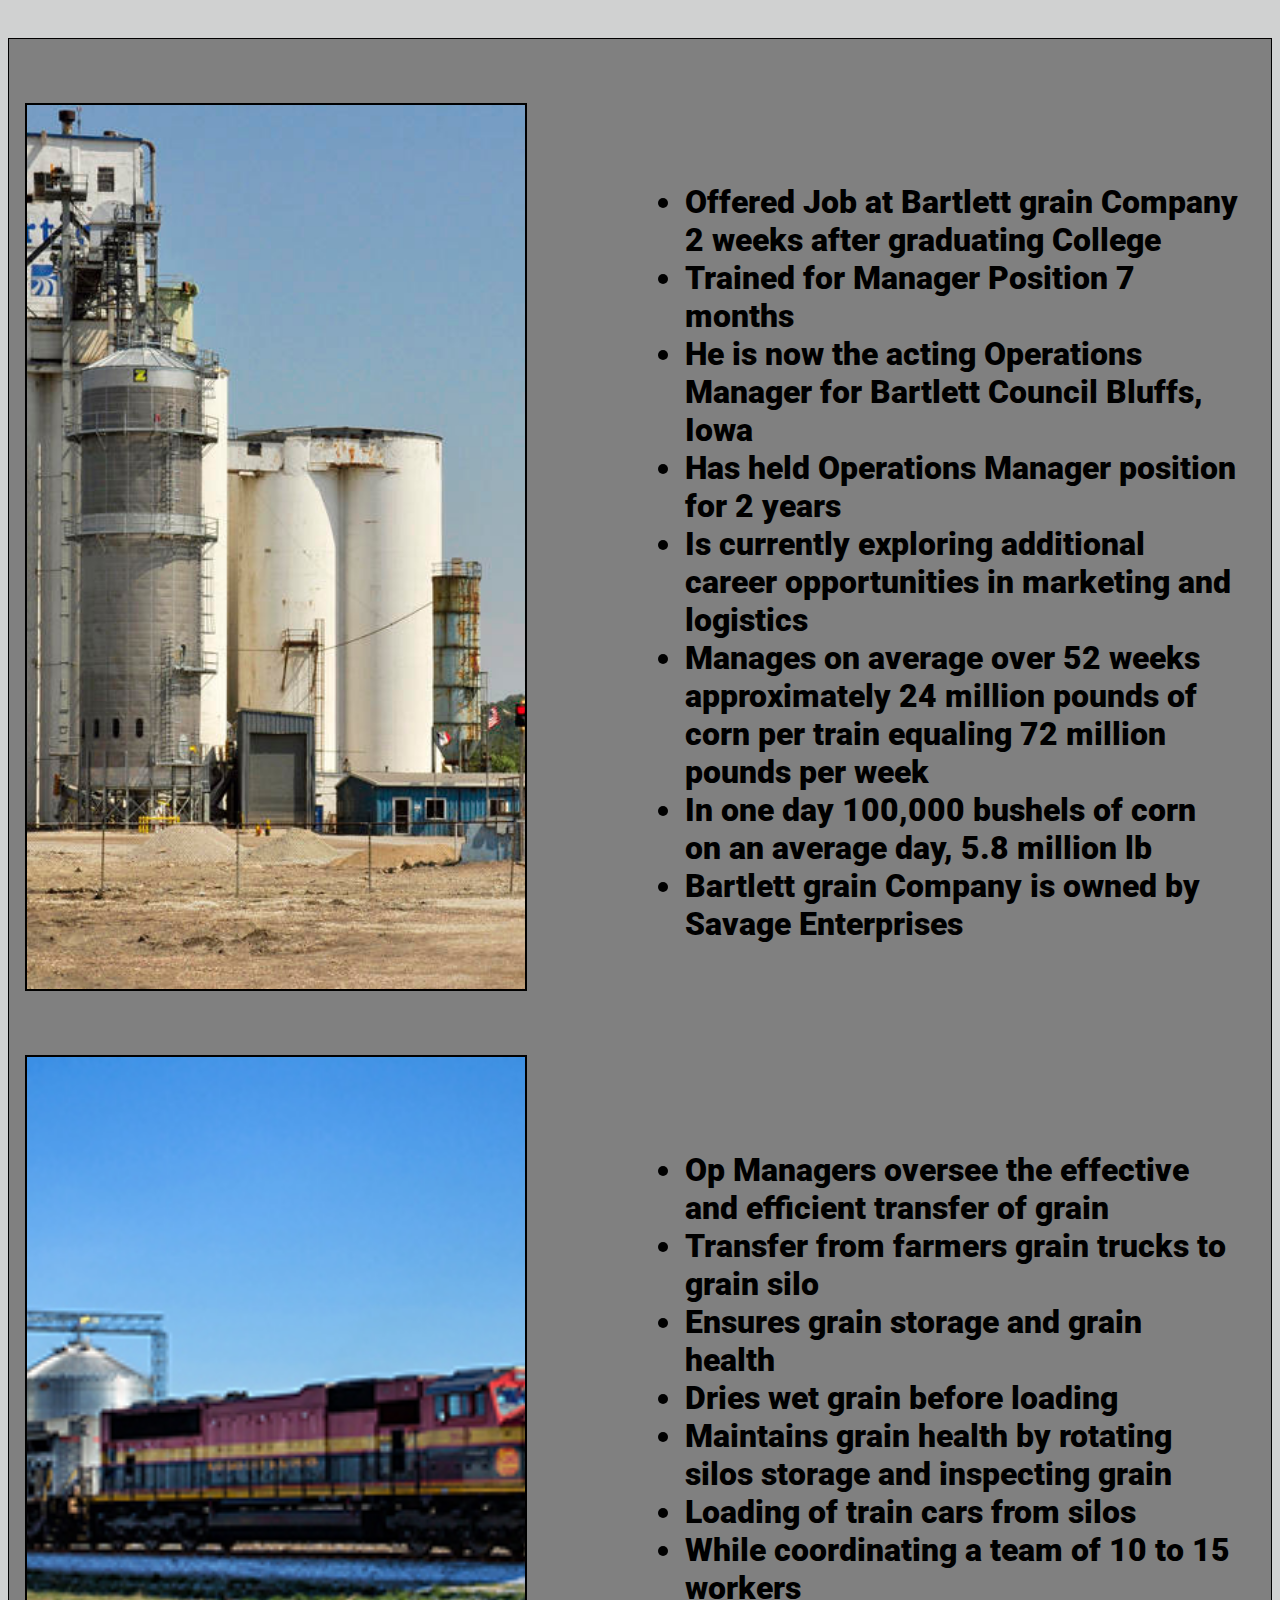
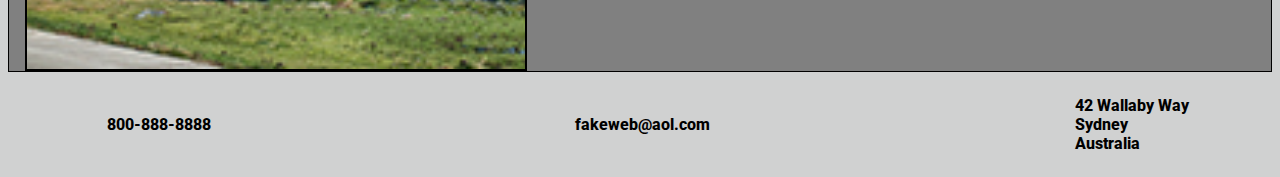
==== commit 2b069198: "a11y change for h1 and others" ====
--- a/BigProject/index.html
+++ b/BigProject/index.html
@@ -18,9 +18,9 @@
 <div>   
 <div id="Home">
     <section class="main-content container">
-            <div class="background">
+            <div alt="Background overlooking a shining Kansas City at Night" class="background">
                 <div class="container">
-                    <p class="heading"> Karl Peitz</p>
+                    <h1 class="heading"> Karl Peitz</h1>
                 </div>
             </div>    
     </section>
@@ -29,7 +29,7 @@
     <a id="Education">
         <h2>Education</h2>
         <section class="main-content container wrapper-border">
-            <div class="background-gradPic Pic-w-half"></div>  
+            <div alt="Karl wearing his graduation gown at the Kansas State University statium" class="background-gradPic Pic-w-half"></div>  
             <ul class="text-left">
                 <li>Mr. Peitz hails from Cheney, Kansas</li>
                 <li>Graduated Highschool in 2012</li>
@@ -46,7 +46,7 @@
     <a id="Service">
         <h2>Service</h2>
         <section class="main-content wrapper-border">
-            <div class="background-dressBlues Pic-w-half"></div>
+            <div alt="Karl wearing US Marine dress blue" class="background-dressBlues Pic-w-half"></div>
             <ul class="list-left text-left">
                 <li>Joined the Marines out of highschool</li>
                 <li>Served in the Reserves as an infantry man</li>
@@ -56,9 +56,9 @@
                 <li>Decided to get out to peruse higher education</li>
             </ul>
             <!-- <div class="main-content "> -->
-                <div class="background-bootCamp Pic-w-half"></div>
+                <div alt="US Marines Marching in formantion as their instructor shouts orders" class="background-bootCamp Pic-w-half"></div>
             
-                <div class="background-bootCamp2 Pic-w-half"> </div>
+                <div alt="US Marines standing in formation wearing dress blues" class="background-bootCamp2 Pic-w-half"> </div>
             <!-- </div>  -->
             
         </section>
@@ -68,7 +68,7 @@
         <h2>Work</h2>
         <div class="wrapper-border ">
         <section class="main-content ">
-            <div class="background-workSite Pic-w-half"></div>
+            <div alt="Piture of Karls work site at th Bartlett grain processing facility in Council Bluffs" class="background-workSite Pic-w-half"></div>
             <ul class="text-left">
                 <li>Offered Job at Bartlett grain Company 2 weeks after graduating College</li>
                 <li>Trained for Manager Position 7 months</li>
@@ -81,7 +81,7 @@
             </ul>
         </section>
         <section  class="main-content">
-            <div class="background-longTrain Pic-w-half"></div>   
+            <div alt="Train leaving a Bartlett facility loaded with corn grain" class="background-longTrain Pic-w-half"></div>   
             <ul class="text-left" >
                     <li>Op Managers oversee the effective and efficient transfer of grain</li>
                     <li>Transfer from farmers grain trucks to grain silo</li>
@@ -92,7 +92,6 @@
                     <li>While coordinating a team of 10 to 15 workers</li>
             </ul>
            
- 
             
         </section>
     </div>
--- a/BigProject/style.css
+++ b/BigProject/style.css
@@ -31,7 +31,7 @@
     background-color: var(--mainColor);
     border:2px solid var(--accentColor);
 }
-p, li{
+h1, li{
     font-family: 'Roboto', sans-serif;
     font-size: 2em;
     font-weight: 900;
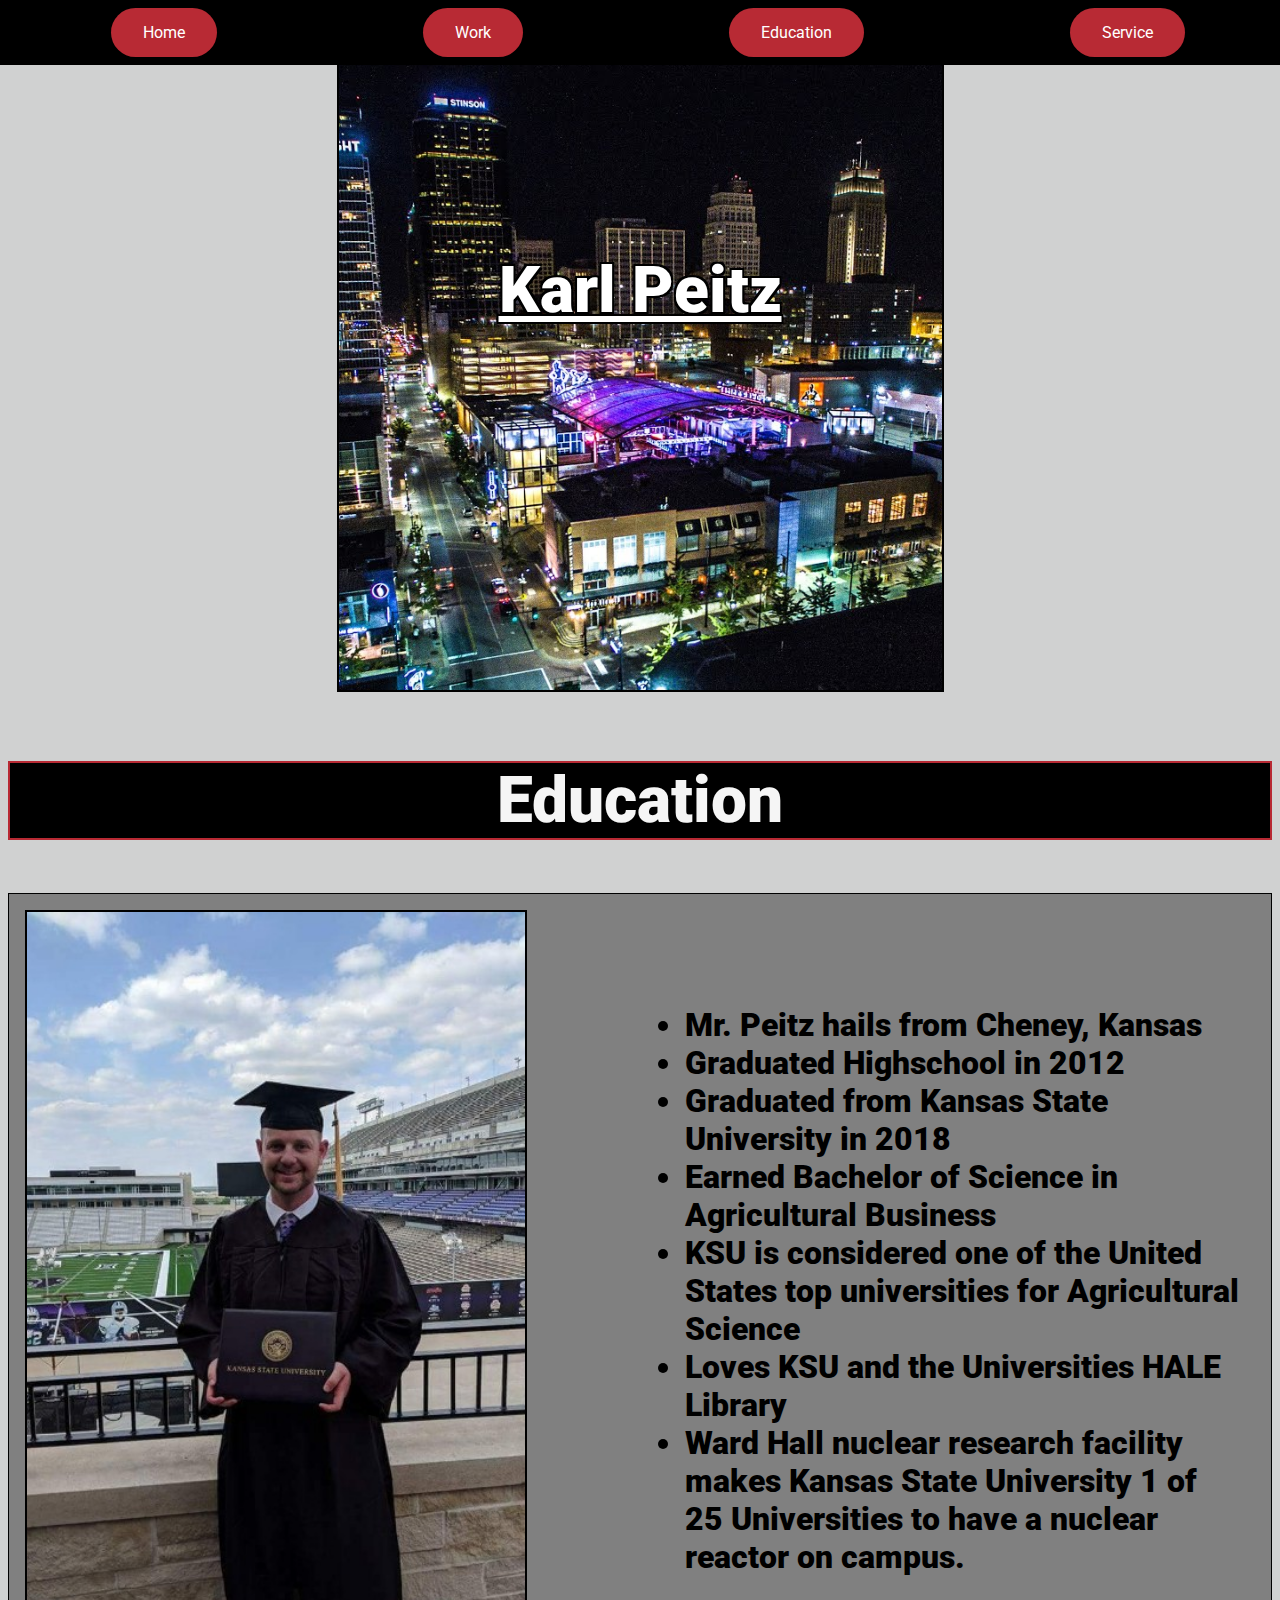
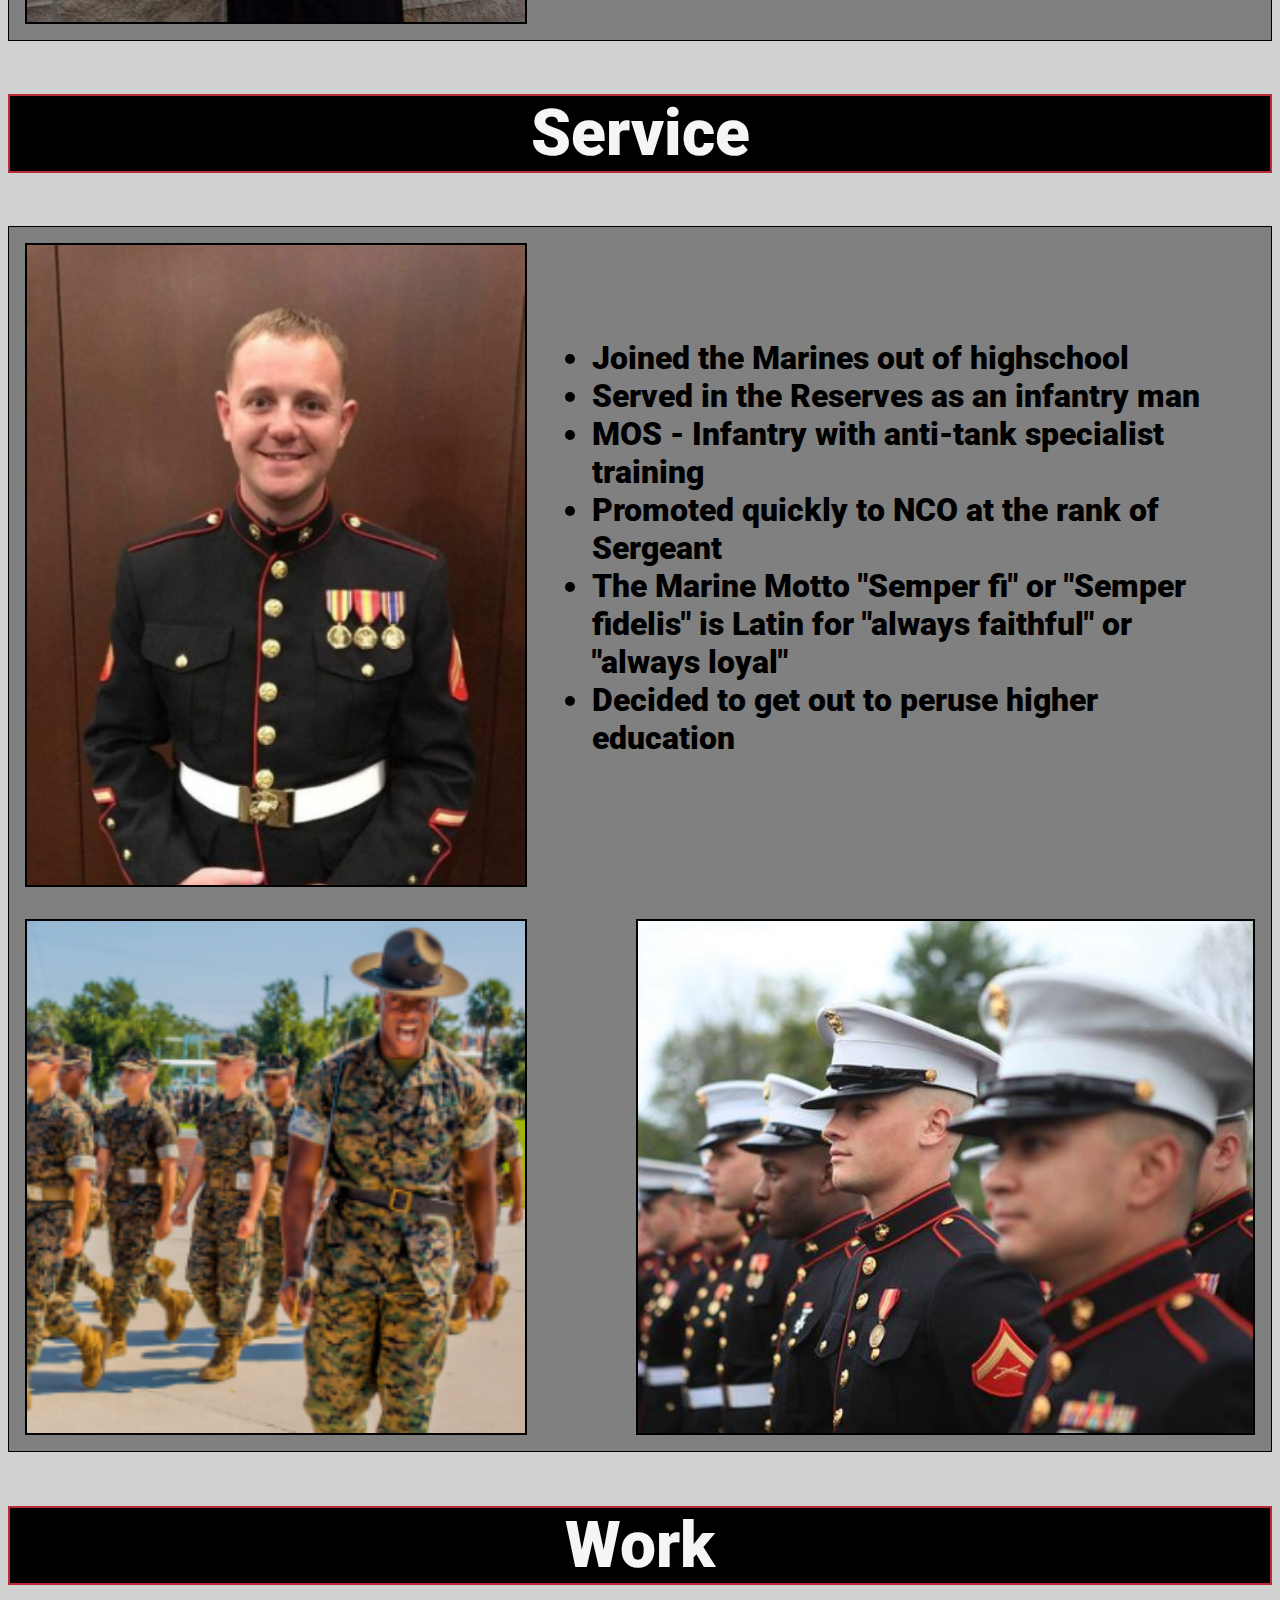
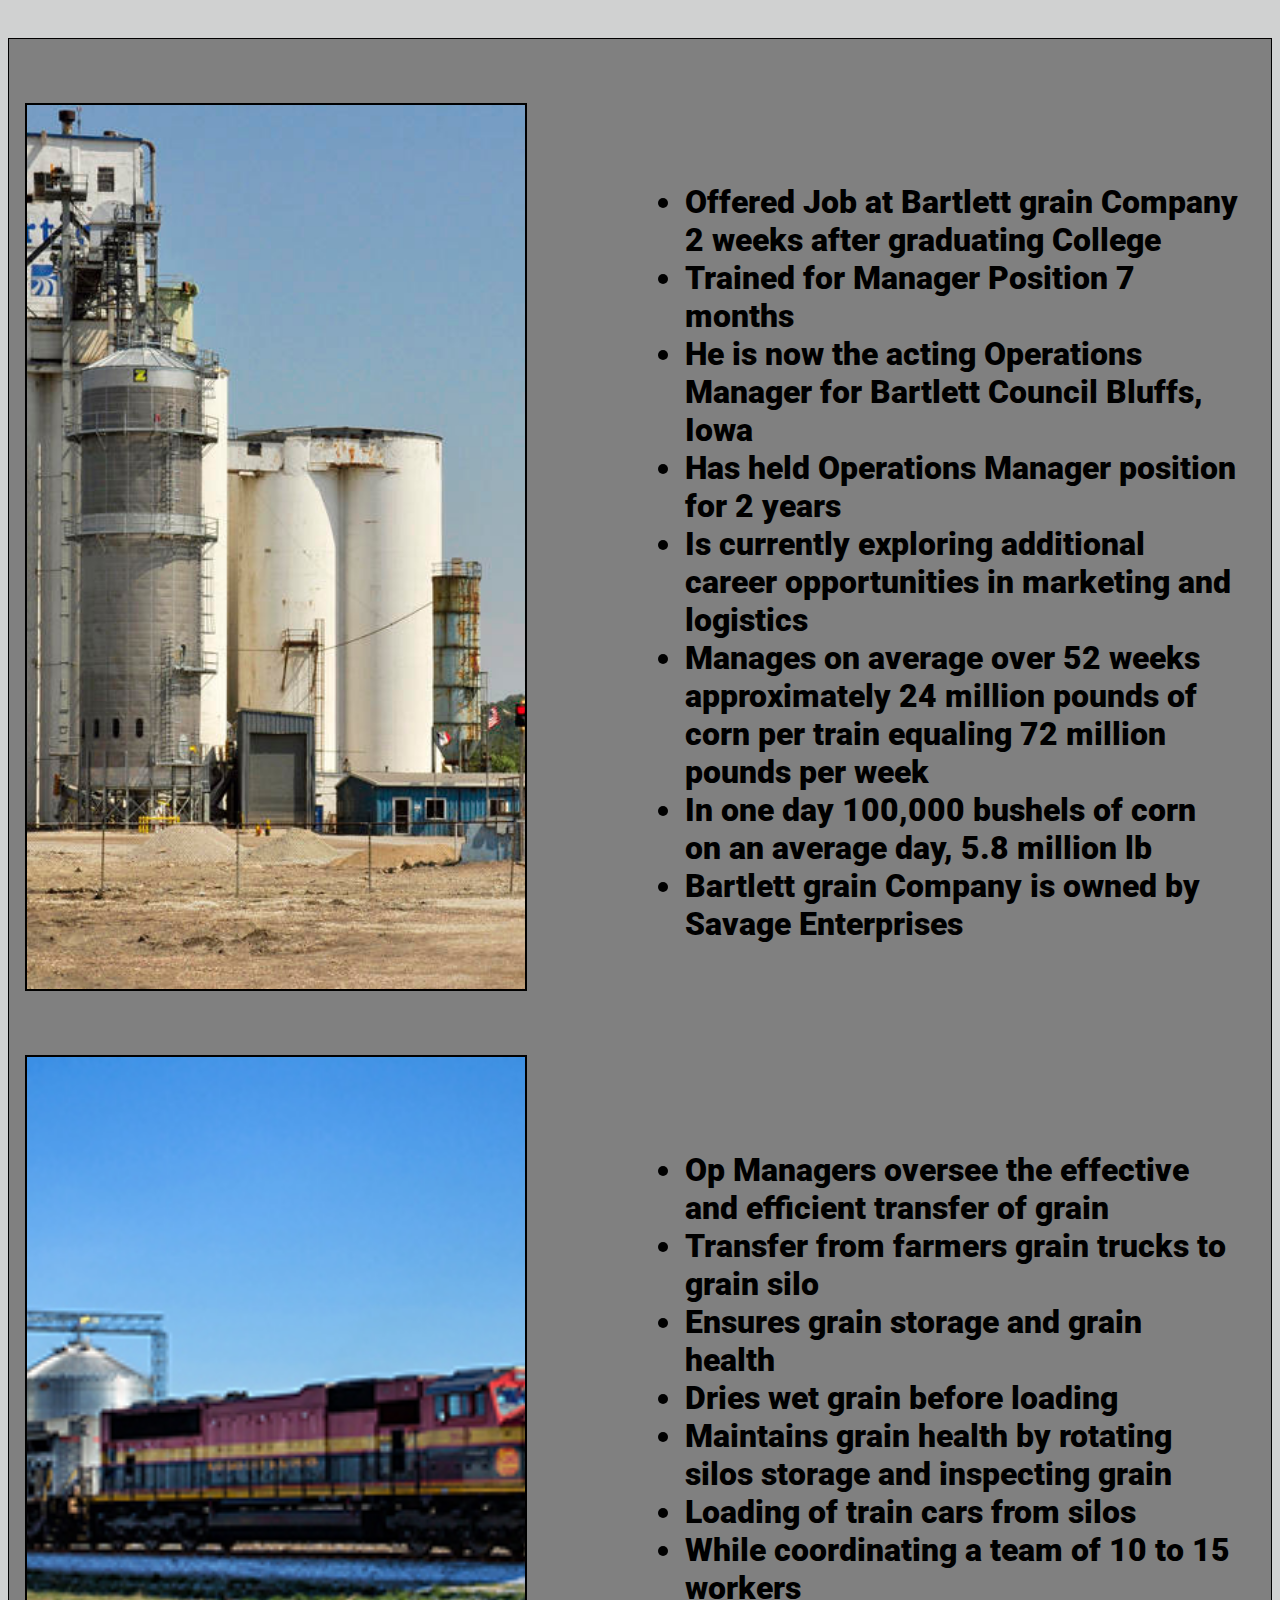
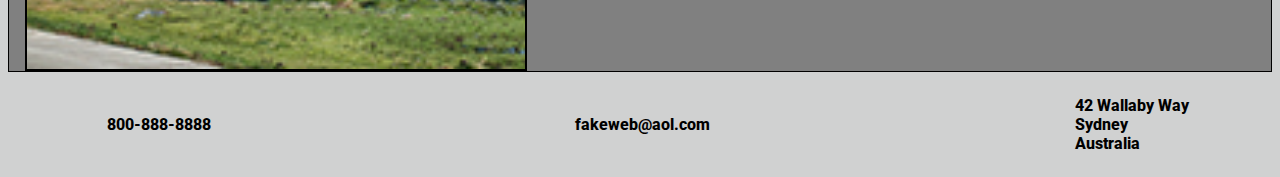
==== commit 95b200e2: "grammer" ====
--- a/BigProject/index.html
+++ b/BigProject/index.html
@@ -18,7 +18,7 @@
 <div>   
 <div id="Home">
     <section class="main-content container">
-            <div alt="Background overlooking a shining Kansas City at Night" class="background">
+            <div tabindex="1234" alt="Background overlooking a shining Kansas City at Night" class="background">
                 <div class="container">
                     <h1 class="heading"> Karl Peitz</h1>
                 </div>
@@ -29,15 +29,15 @@
     <a id="Education">
         <h2>Education</h2>
         <section class="main-content container wrapper-border">
-            <div alt="Karl wearing his graduation gown at the Kansas State University statium" class="background-gradPic Pic-w-half"></div>  
+            <div tabindex="1235" alt="Karl wearing his graduation gown at the Kansas State University statium" class="background-gradPic Pic-w-half"></div>  
             <ul class="text-left">
                 <li>Mr. Peitz hails from Cheney, Kansas</li>
                 <li>Graduated Highschool in 2012</li>
                 <li>Graduated from Kansas State University in 2018</li>
                 <li>Earned Bachelor of Science in Agricultural Business</li>
-                <li>KCU is considered one of the United States top universities for Agricultural Science</li>
+                <li>KSU is considered one of the United States top universities for Agricultural Science</li>
                 <li>Loves KSU and the Universities HALE Library</li>
-                <li>Ward Hall nuclear research facility makes Kansas City University 1 of 25 Universities to have a nuclear reactor on campus.</li>
+                <li>Ward Hall nuclear research facility makes Kansas State University 1 of 25 Universities to have a nuclear reactor on campus.</li>
             </ul>
             
         </section>
@@ -46,7 +46,7 @@
     <a id="Service">
         <h2>Service</h2>
         <section class="main-content wrapper-border">
-            <div alt="Karl wearing US Marine dress blue" class="background-dressBlues Pic-w-half"></div>
+            <div tabindex="1236" alt="Karl wearing US Marine dress blue" class="background-dressBlues Pic-w-half"></div>
             <ul class="list-left text-left">
                 <li>Joined the Marines out of highschool</li>
                 <li>Served in the Reserves as an infantry man</li>
@@ -56,9 +56,9 @@
                 <li>Decided to get out to peruse higher education</li>
             </ul>
             <!-- <div class="main-content "> -->
-                <div alt="US Marines Marching in formantion as their instructor shouts orders" class="background-bootCamp Pic-w-half"></div>
+                <div tabindex="1237" alt="US Marines Marching in formantion as their instructor shouts orders" class="background-bootCamp Pic-w-half"></div>
             
-                <div alt="US Marines standing in formation wearing dress blues" class="background-bootCamp2 Pic-w-half"> </div>
+                <div tabindex="1238" alt="US Marines standing in formation wearing dress blues" class="background-bootCamp2 Pic-w-half"> </div>
             <!-- </div>  -->
             
         </section>
@@ -68,7 +68,7 @@
         <h2>Work</h2>
         <div class="wrapper-border ">
         <section class="main-content ">
-            <div alt="Piture of Karls work site at th Bartlett grain processing facility in Council Bluffs" class="background-workSite Pic-w-half"></div>
+            <div tabindex="1239" alt="Piture of Karls work site at th Bartlett grain processing facility in Council Bluffs" class="background-workSite Pic-w-half"></div>
             <ul class="text-left">
                 <li>Offered Job at Bartlett grain Company 2 weeks after graduating College</li>
                 <li>Trained for Manager Position 7 months</li>
@@ -81,7 +81,7 @@
             </ul>
         </section>
         <section  class="main-content">
-            <div alt="Train leaving a Bartlett facility loaded with corn grain" class="background-longTrain Pic-w-half"></div>   
+            <div tabindex="1240" alt="Train leaving a Bartlett facility loaded with corn grain" class="background-longTrain Pic-w-half"></div>   
             <ul class="text-left" >
                     <li>Op Managers oversee the effective and efficient transfer of grain</li>
                     <li>Transfer from farmers grain trucks to grain silo</li>
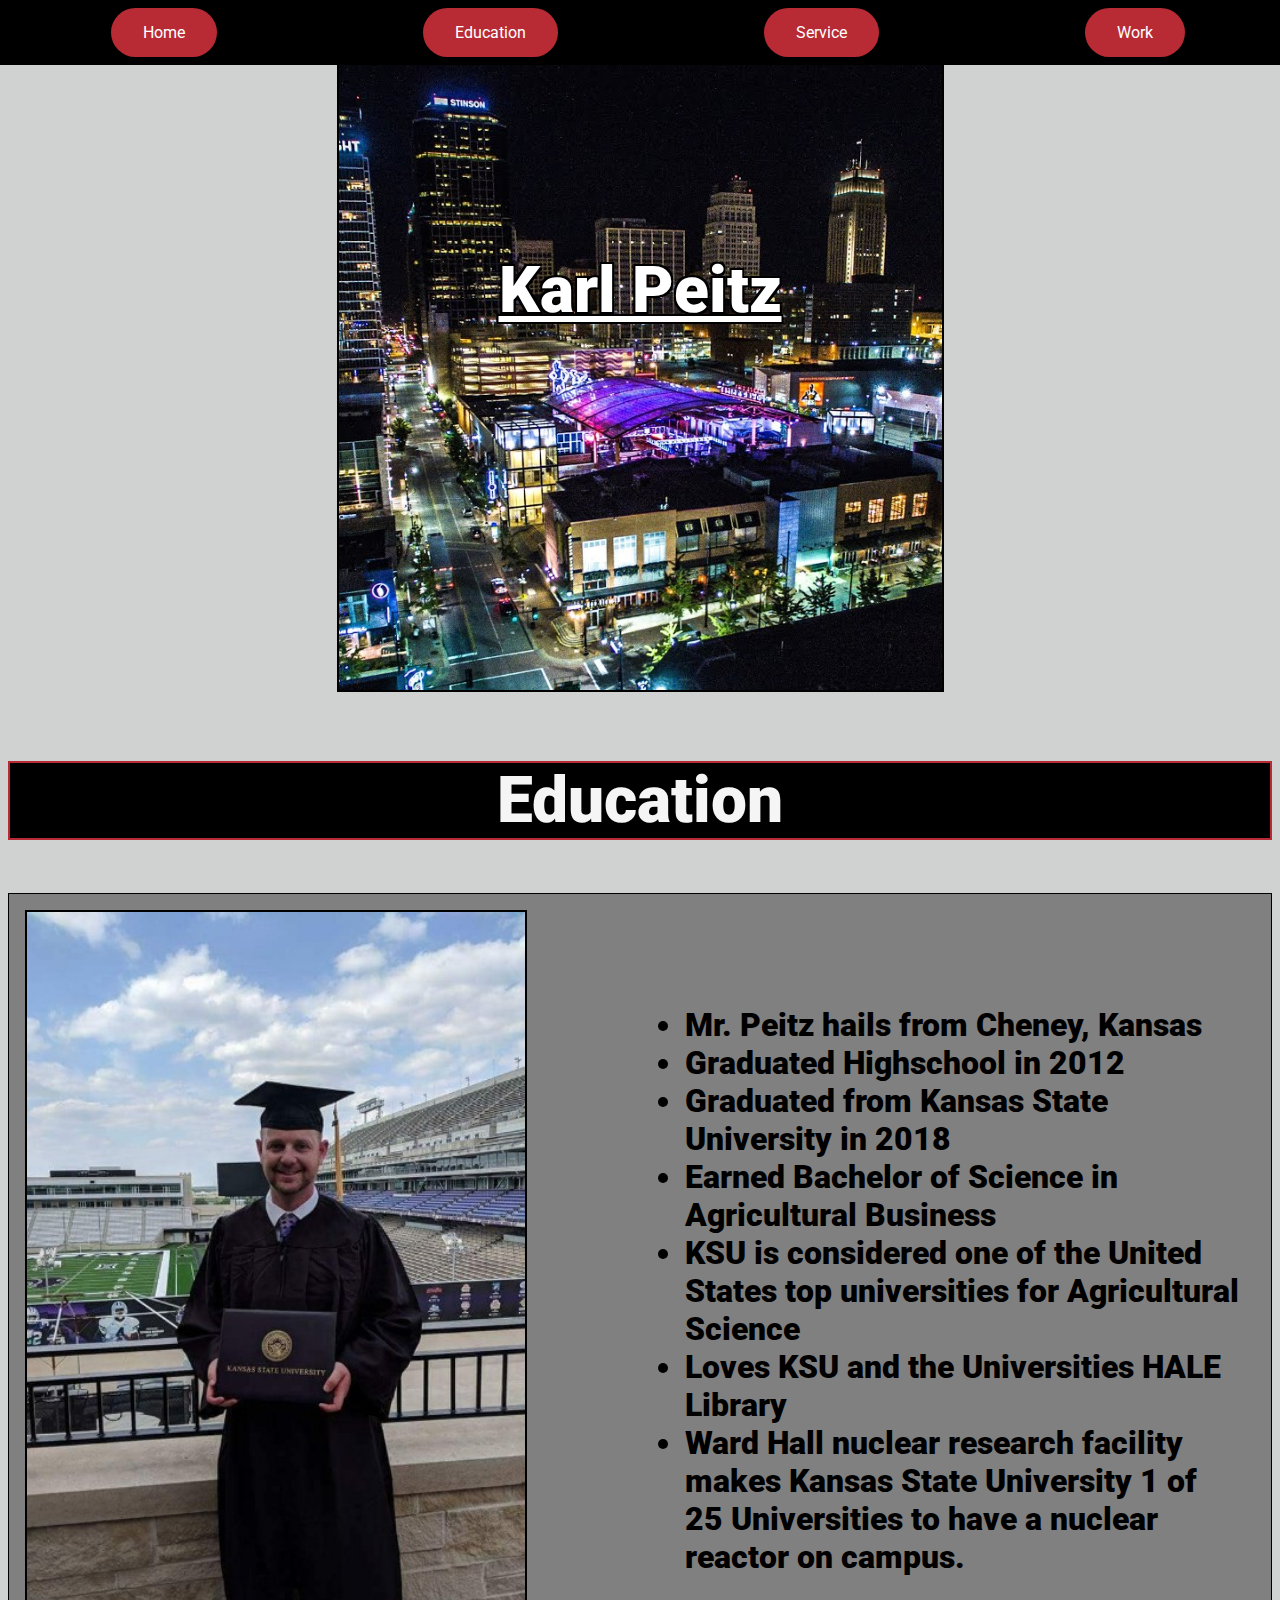
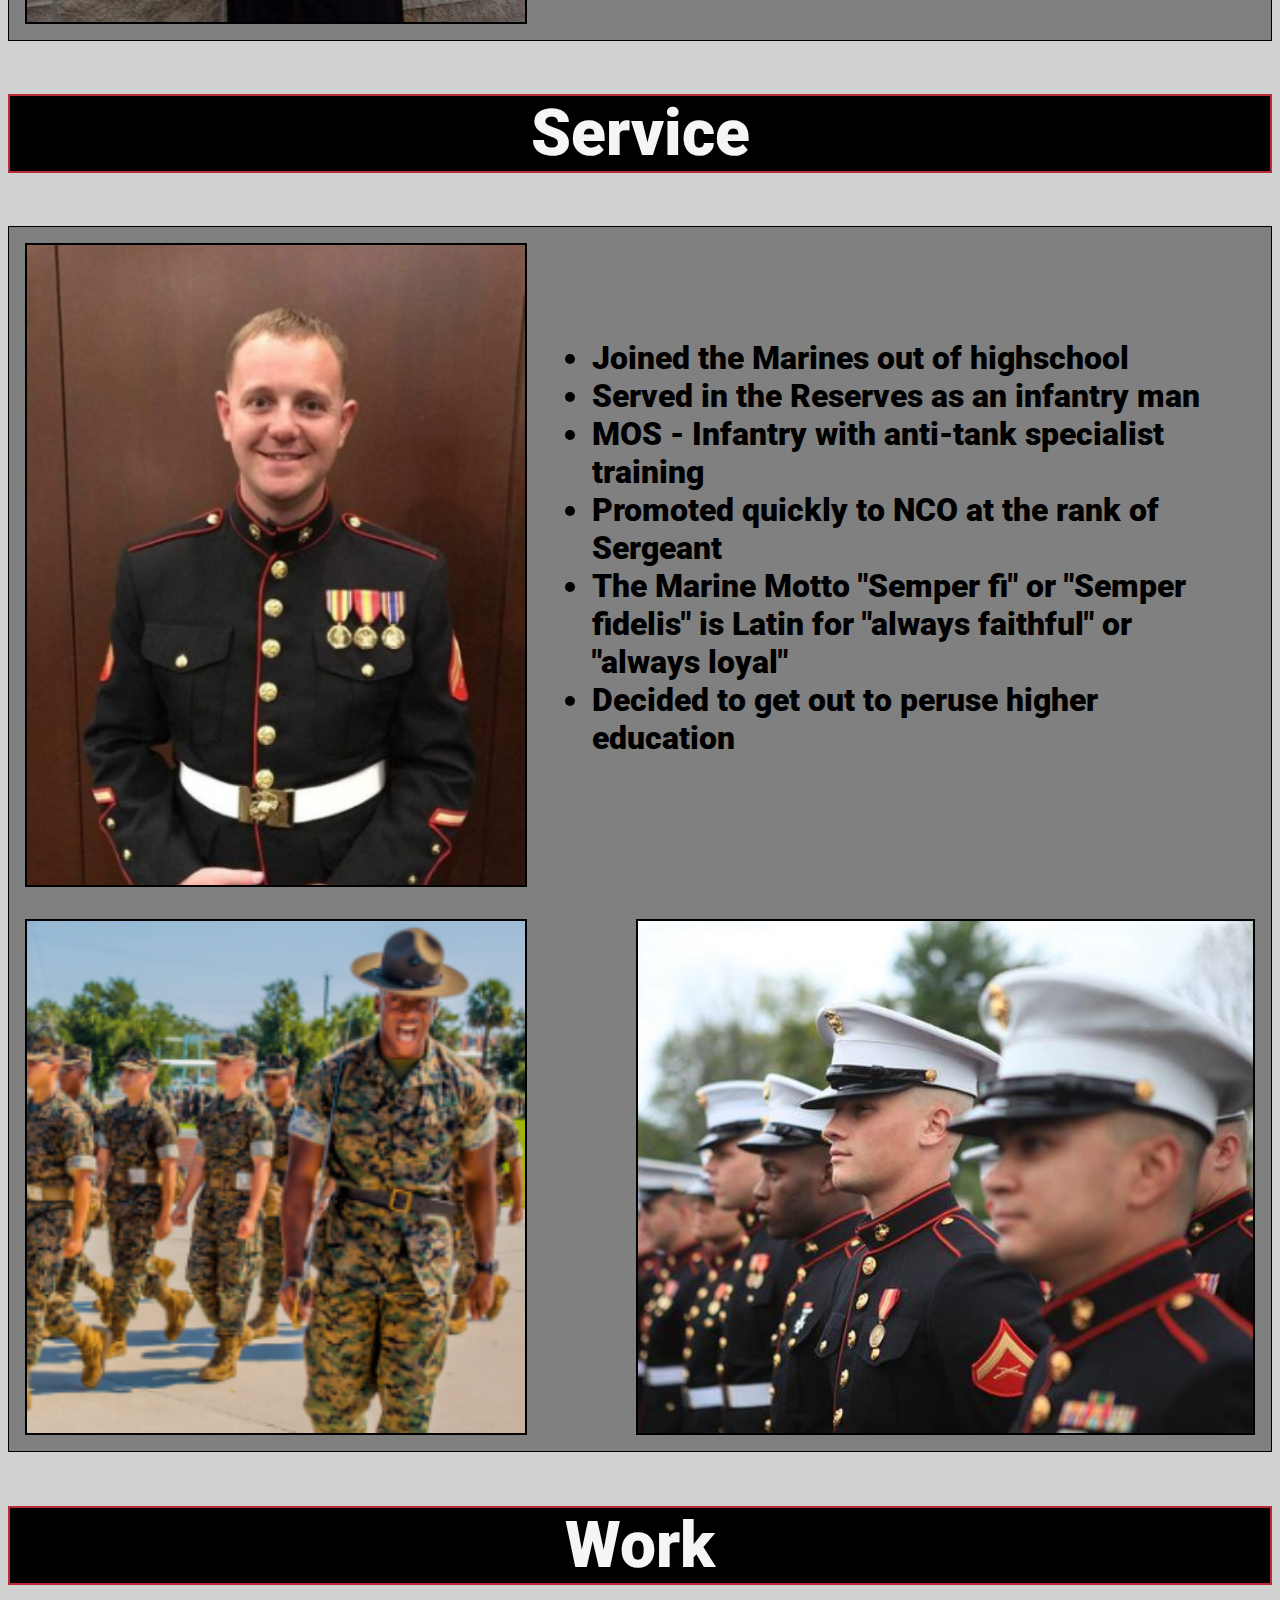
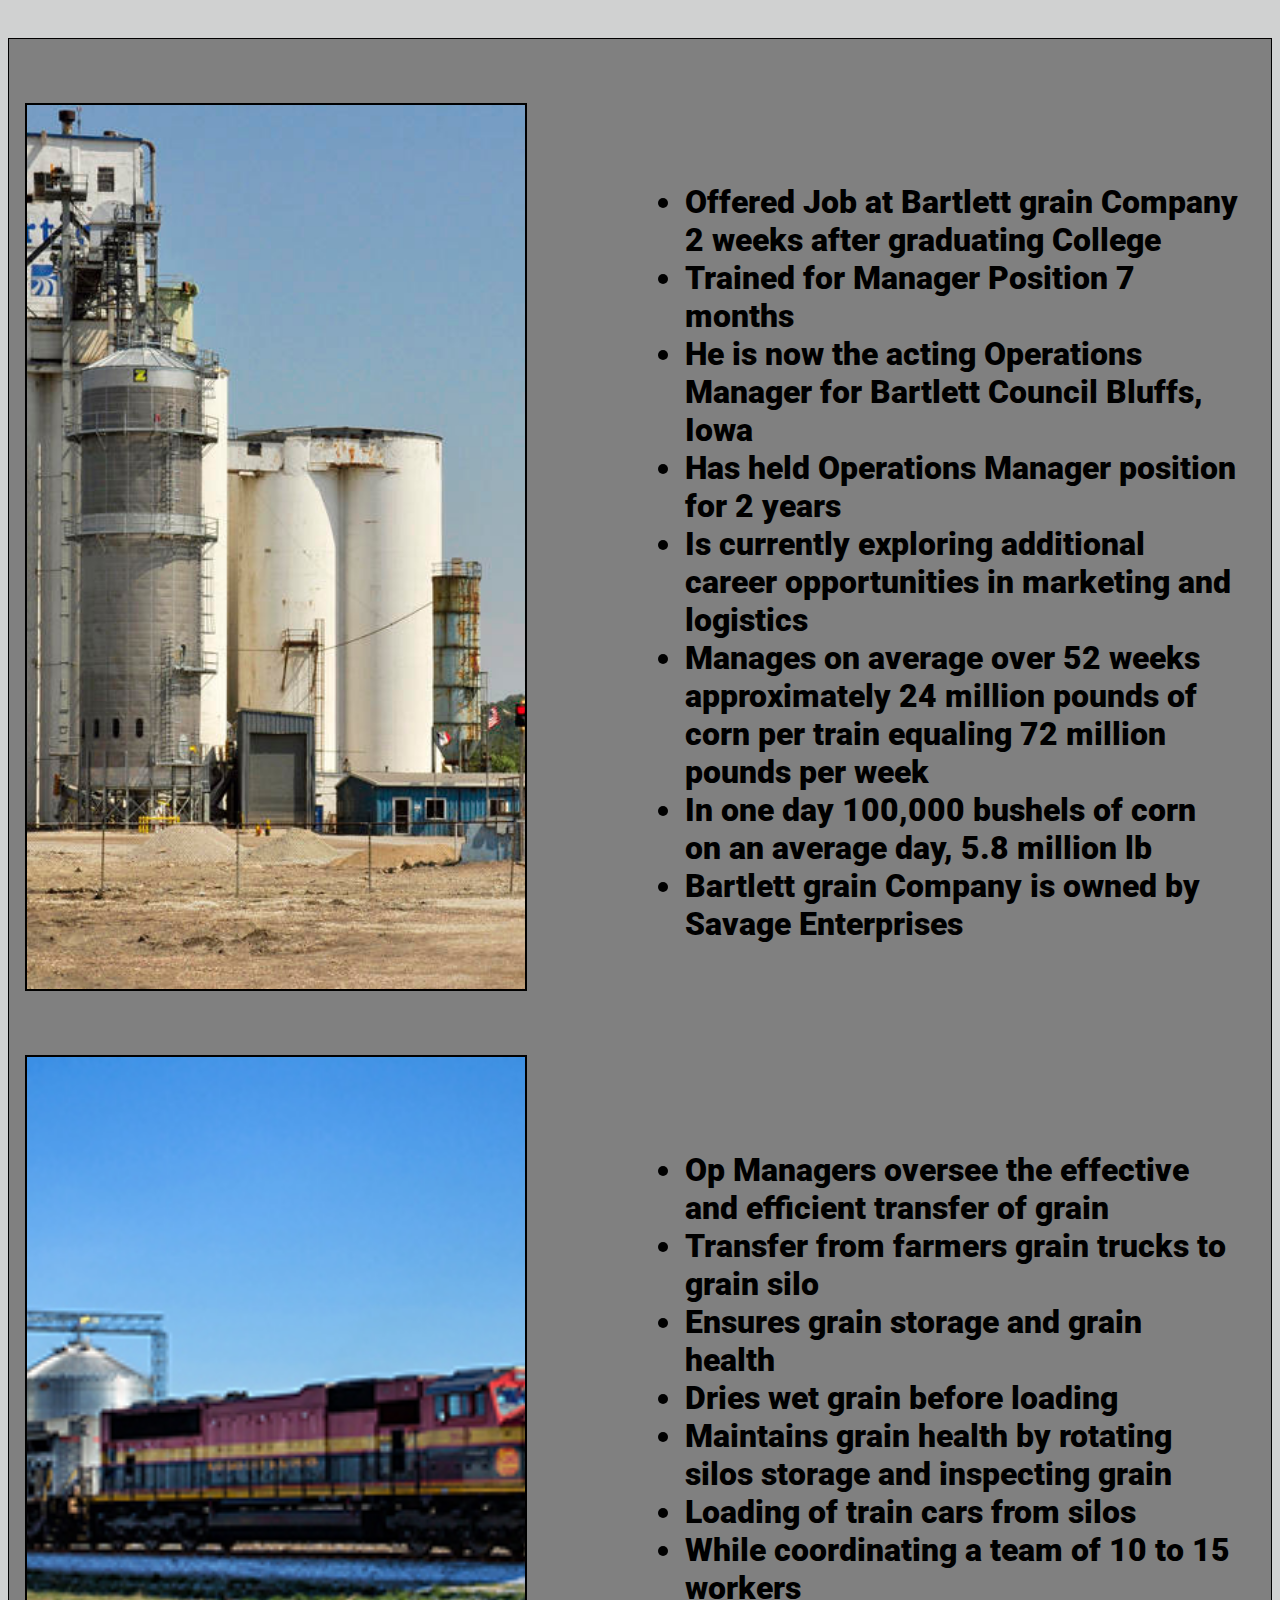
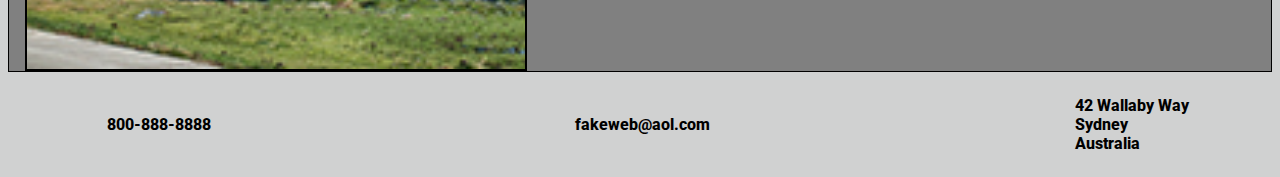
==== commit 5ca8f5c5: "changed button order" ====
--- a/BigProject/index.html
+++ b/BigProject/index.html
@@ -11,9 +11,9 @@
 <body>
     <div class="navbar">
         <a class="navbar-button" href="#Home">Home</a>
-        <a class="navbar-button" href="#Work">Work</a>
         <a class="navbar-button" href="#Education">Education</a>
         <a class="navbar-button" href="#Service">Service</a>
+        <a class="navbar-button" href="#Work">Work</a>
     </div>
 <div>   
 <div id="Home">
